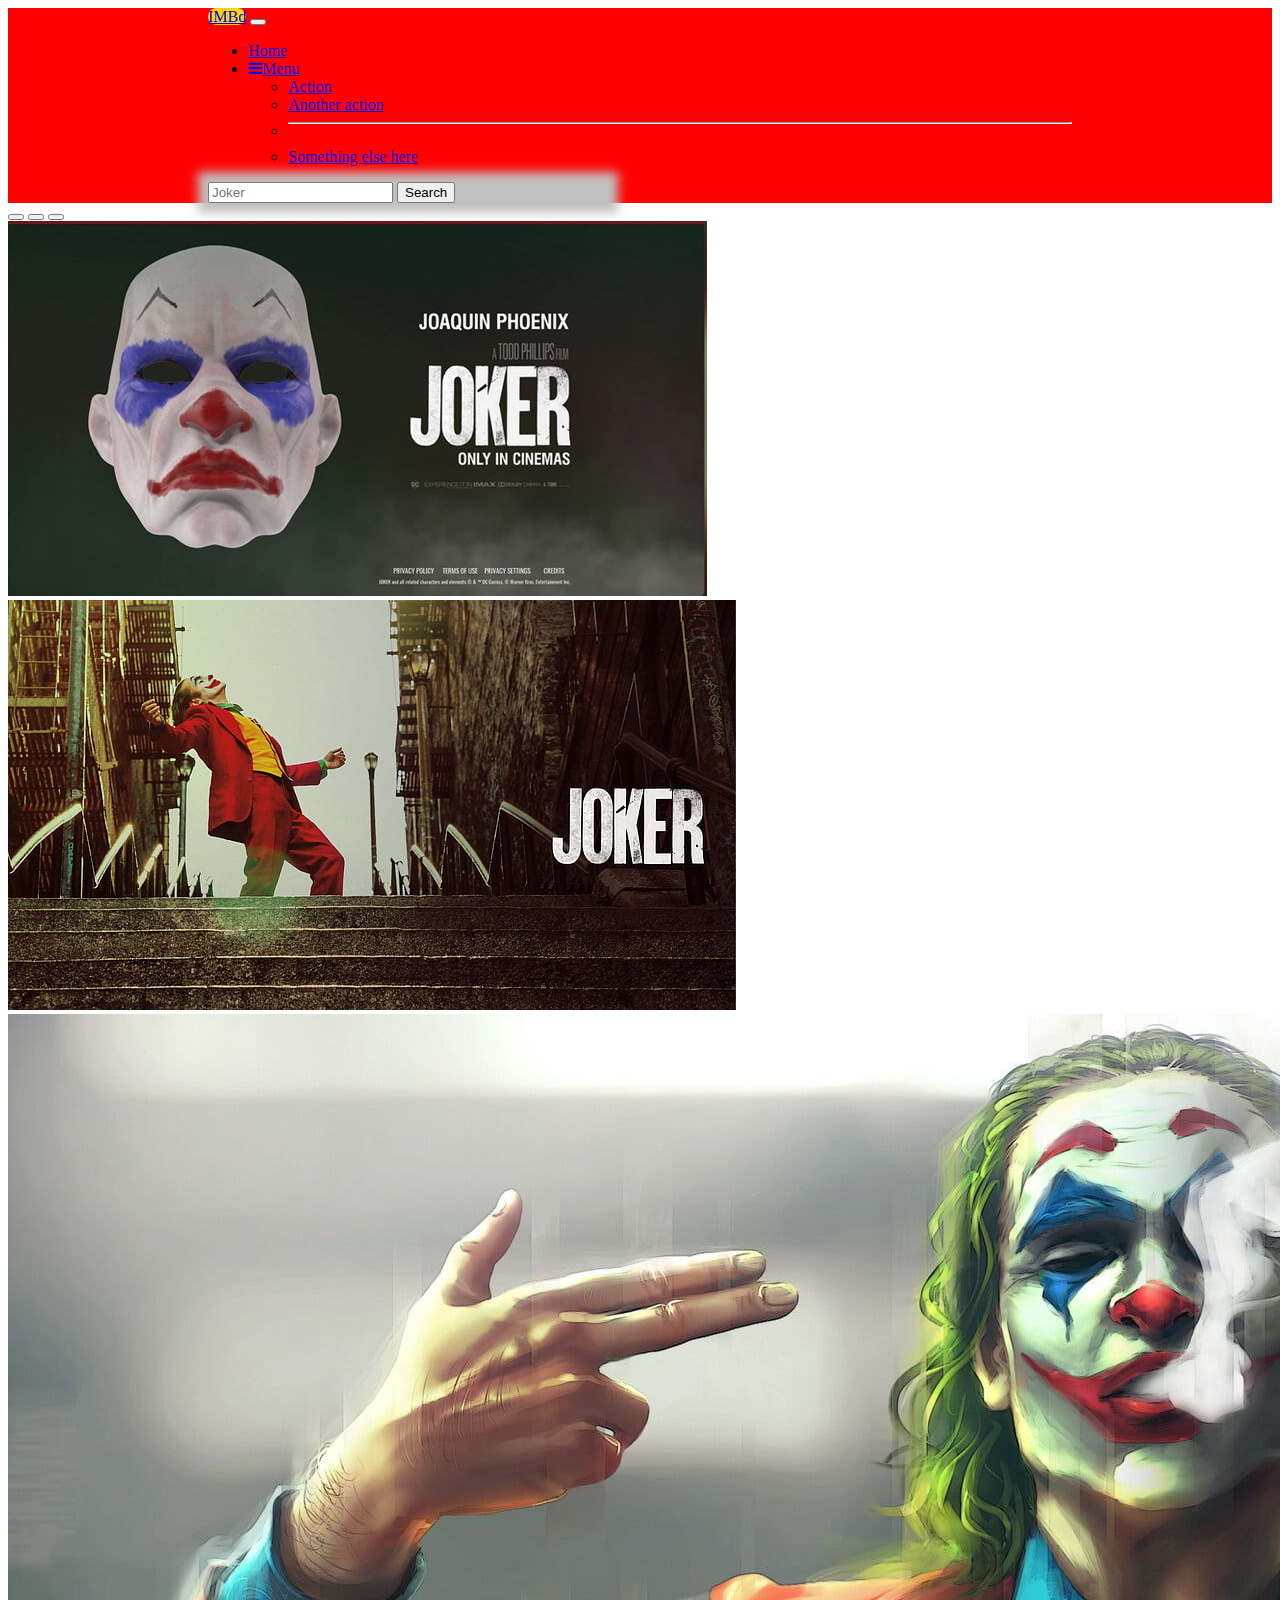
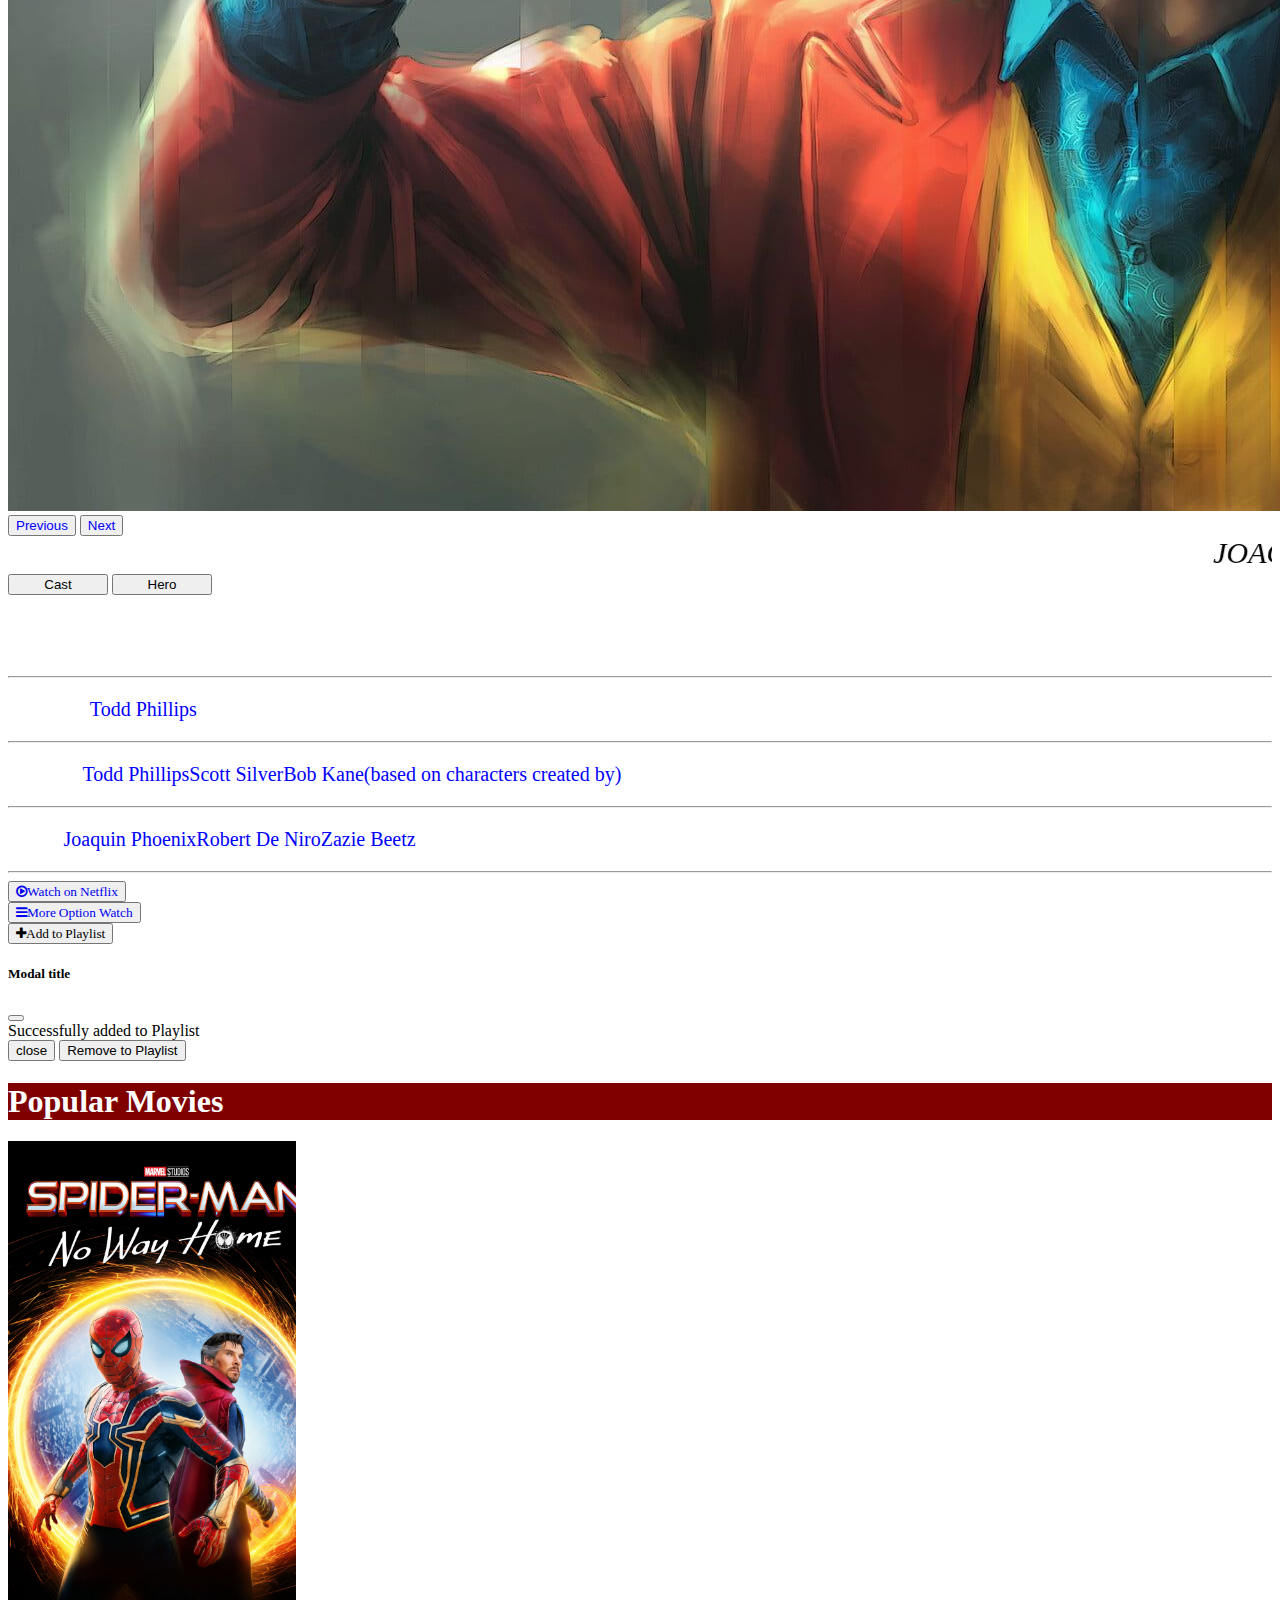
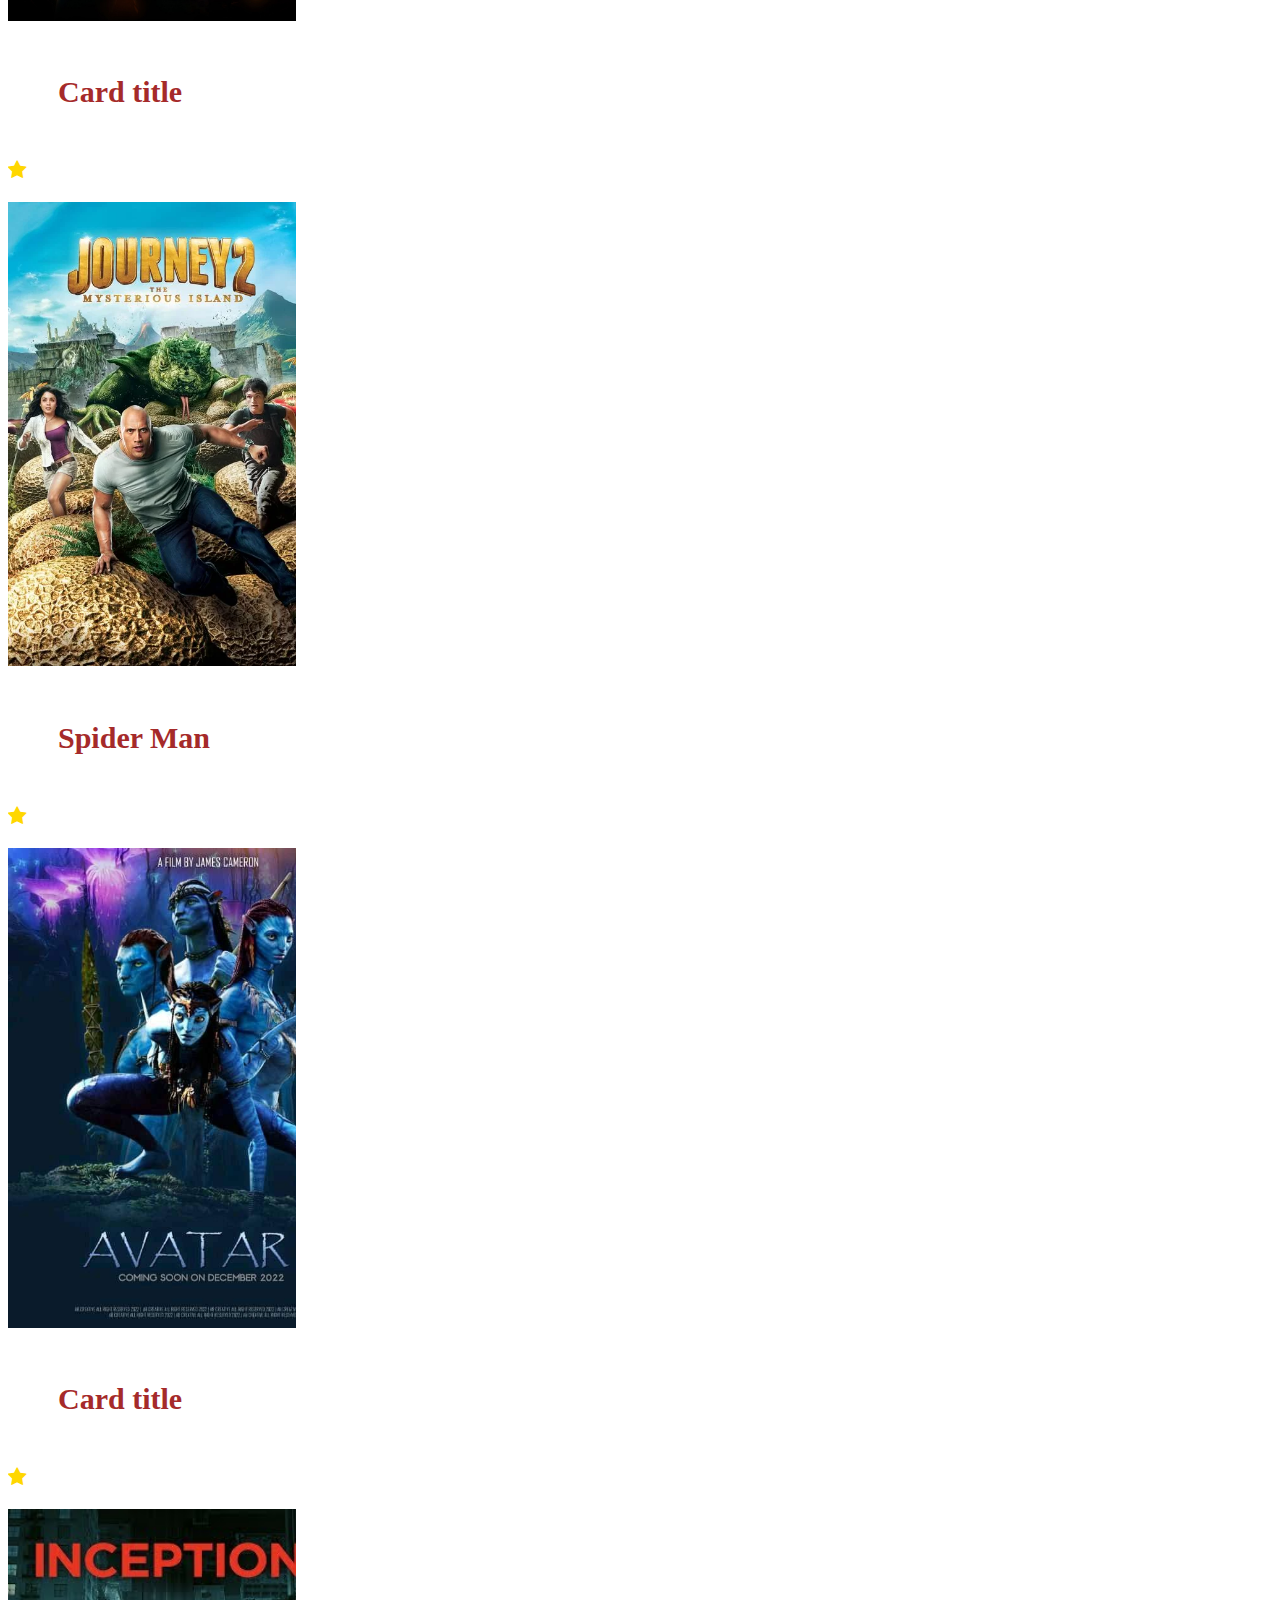
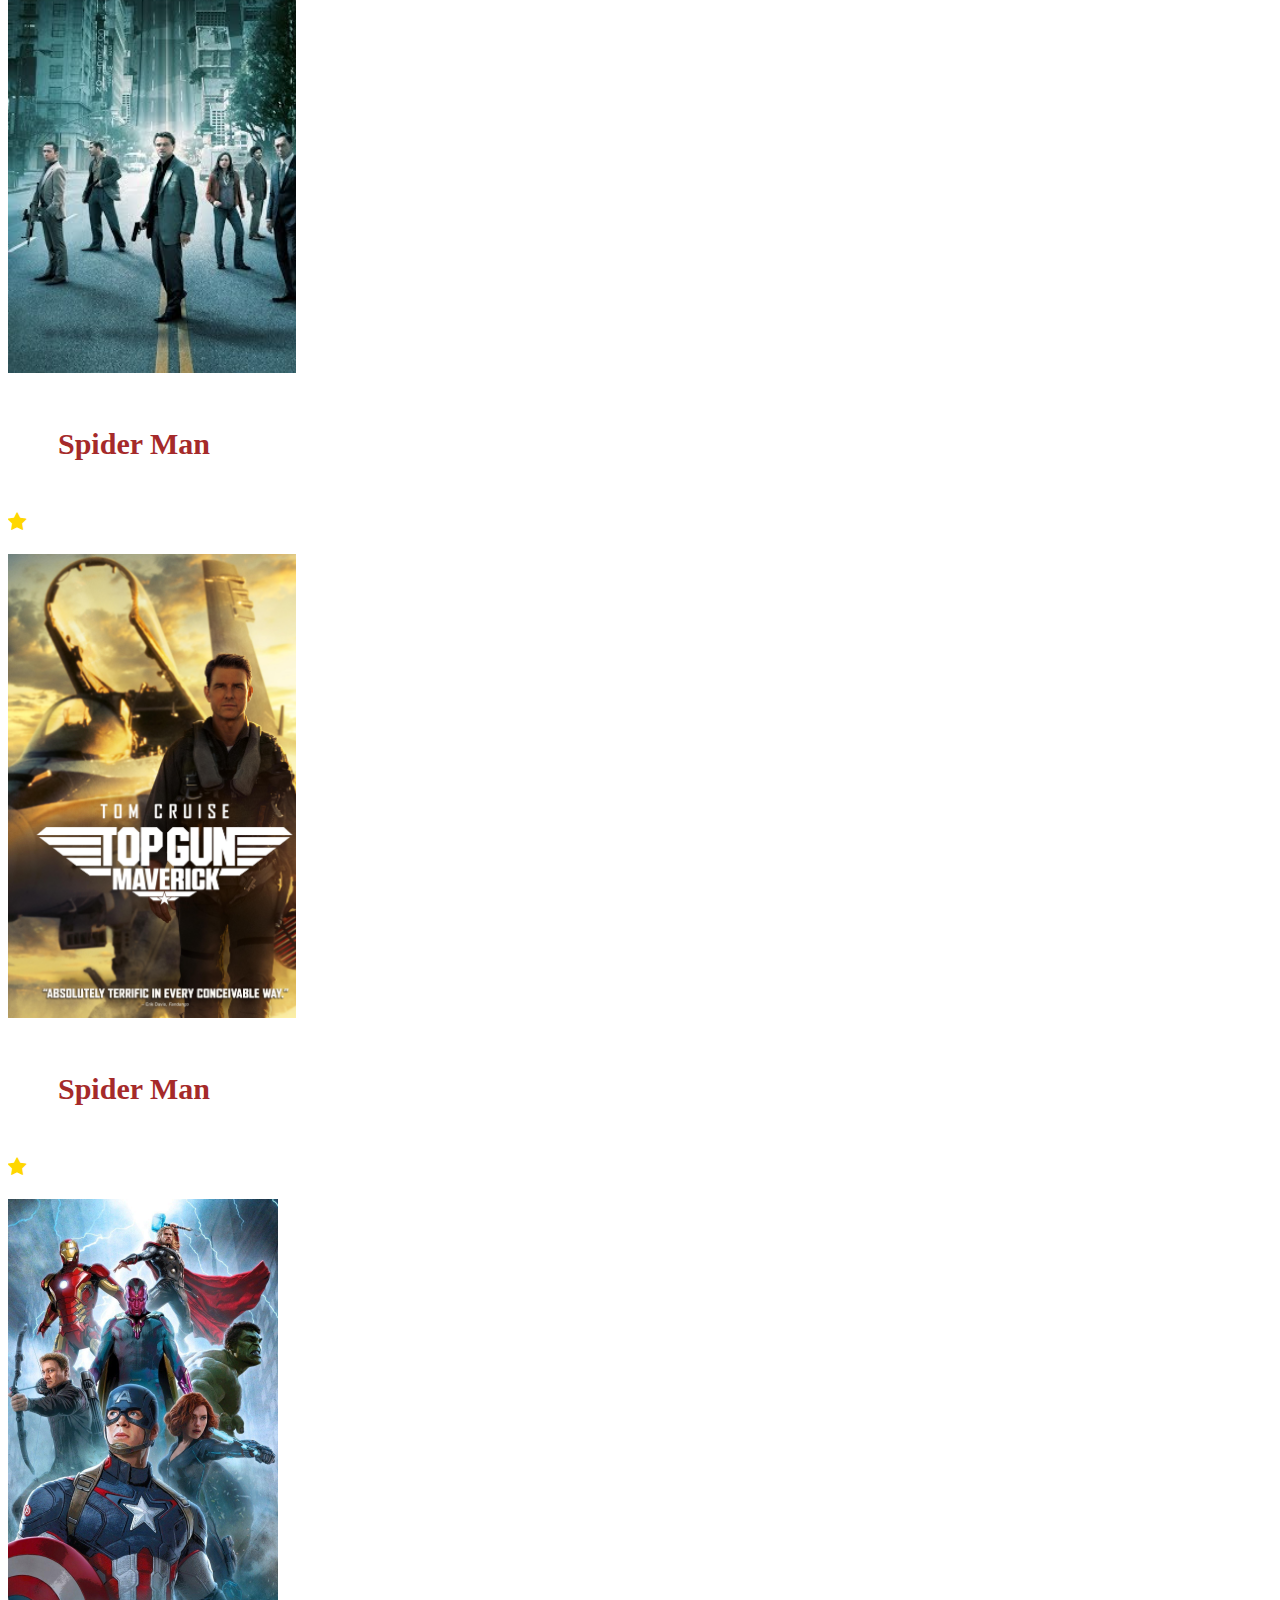
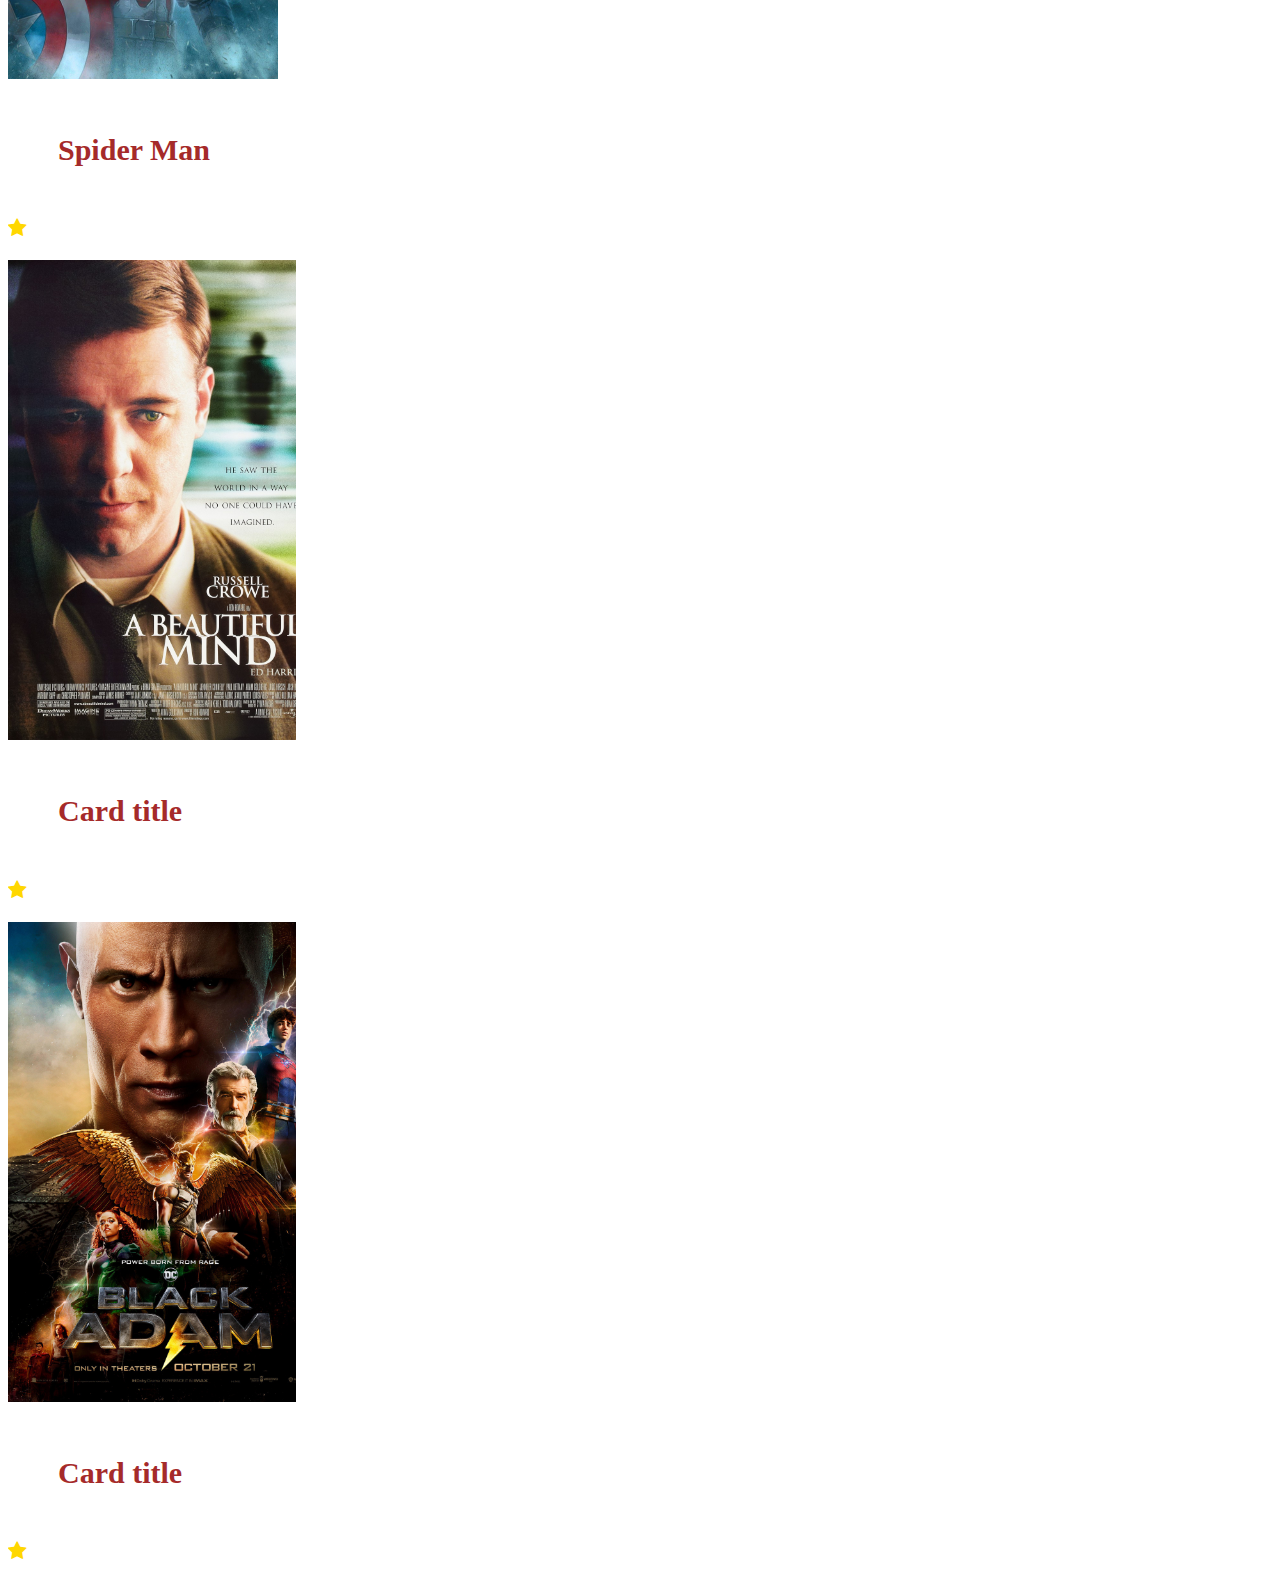
==== index.html @ 3486bba4 "first commit" ====
<!DOCTYPE html>
<html>
<head>
	<meta charset="utf-8">
	<meta name="viewport" content="width=device-width, initial-scale=1">
	<title>project</title>
	<link rel="stylesheet" type="text/css" href="joker.css">
  <link rel="stylesheet" href="https://cdnjs.cloudflare.com/ajax/libs/font-awesome/4.7.0/css/font-awesome.min.css">

  <link href="https://cdn.jsdelivr.net/npm/bootstrap@5.3.0-alpha3/dist/css/bootstrap.min.css" rel="stylesheet" integrity="sha384-KK94CHFLLe+nY2dmCWGMq91rCGa5gtU4mk92HdvYe+M/SXH301p5ILy+dN9+nJOZ" crossorigin="anonymous">
  <script src="https://cdn.jsdelivr.net/npm/bootstrap@5.3.0-alpha3/dist/js/bootstrap.bundle.min.js" integrity="sha384-ENjdO4Dr2bkBIFxQpeoTz1HIcje39Wm4jDKdf19U8gI4ddQ3GYNS7NTKfAdVQSZe" crossorigin="anonymous"></script>
</head>
<body>

<!-- nav bar -->
<!-- nav1 -->
<nav class="navbar  navbar-expand bg-dark fixed-top " >
  <div class=" container-fluid py-3 "id="nav1" >
    <a class="navbar-brand mx-5 " href="#">IMBd</a>
    <button class="navbar-toggler" type="button" data-bs-toggle="collapse" data-bs-target="#navbarSupportedContent" aria-controls="navbarSupportedContent" aria-expanded="false" aria-label="Toggle navigation">
      <span class="navbar-toggler-icon"></span>
    </button>
    <div class="collapse navbar-collapse" id="navbarSupportedContent">
      <ul class="navbar-nav me-auto mb-2 mb-lg-0">
        <li class="nav-item">
          <a class="nav-link active text-light" aria-current="page" href="#">Home</a>
        </li>
       
        <li class="nav-item dropdown mx-5">
          <a class="nav-link dropdown-toggle text-light " href="#" role="button" data-bs-toggle="dropdown" aria-expanded="false"><i class="fa fa-bars" aria-hidden="true"></i>Menu
          
          </a>

          <ul class="dropdown-menu">
            <li><a class="dropdown-item" href="#">Action</a></li>
            <li><a class="dropdown-item" href="#">Another action</a></li>
            <li><hr class="dropdown-divider"></li>
            <li><a class="dropdown-item" href="#">Something else here</a></li>
          </ul>
        </li>
      </ul>
      <form class="d-flex" role="search">
        <input class="form-control" type="search" placeholder="Joker" aria-label="Search">
        <button class="btn btn-outline-success" type="submit">Search</button>
      </form>
    </div>
  </div>
</nav>
<!-- carousel -->
<div id="carouselExampleIndicators" class="carousel slide">
  <div class="carousel-indicators">
    <button type="button" data-bs-target="#carouselExampleIndicators" data-bs-slide-to="0" class="active" aria-current="true" aria-label="Slide 1"></button>
    <button type="button" data-bs-target="#carouselExampleIndicators" data-bs-slide-to="1" aria-label="Slide 2"></button>
    <button type="button" data-bs-target="#carouselExampleIndicators" data-bs-slide-to="2" aria-label="Slide 3"></button>
  </div>
  <div class="carousel-inner">
    <div class="carousel-item active">
      <img src="images/joker4.jpg" class="img-fluid d-block w-100" alt="...">
    </div>
    <div class="carousel-item">
      <img src="images/joker3.jpg" class="img-fluid d-block w-100" alt="...">
    </div>
    <div class="carousel-item">
      <img src="images/joker5.jpg" class="img-fluid d-block w-100" alt="...">
    </div>
  </div>
  <button class="carousel-control-prev" type="button" data-bs-target="#carouselExampleIndicators" data-bs-slide="prev">
    <span class="carousel-control-prev-icon" aria-hidden="true"></span>
    <span class="visually-hidden">Previous</span>
  </button>
  <button class="carousel-control-next" type="button" data-bs-target="#carouselExampleIndicators" data-bs-slide="next">
    <span class="carousel-control-next-icon" aria-hidden="true"></span>
    <span class="visually-hidden">Next</span>
  </button>
</div>
 <marquee class="bg-danger w-100 marquee"><i>JOAQUIN PHOENIX JOKER</i> </marquee>
 <!-- step-3 -->
    </div class="w-100 container-fluid pt-5 ">
   <div class="row bg-dark pt-5 w-100" >
    <div class="col-6 ms-3" >
      
      <a href="cast.html"><button type="button" class="button" style="width:100px">Cast</button></a>
      <a href="hero.html"><button type="button" class="button" style="width:100px">Hero</button></a><br><br>
      <p class="text-light">A mentally troubled stand-up comedian embarks on a downward spiral that leads to the creation of an iconic
        villain.</p>
      <hr style="color: aliceblue;">
      <p class="text-light"> Director : <span>Todd Phillips</span></p>
      <hr style="color: aliceblue;">
      <p class="text-light">Writers : <span>Todd PhillipsScott SilverBob Kane(based on characters created by)</span>
      </p>
      <hr style="color: aliceblue;">
      <p class="text-light">Stars : <span>Joaquin PhoenixRobert De NiroZazie Beetz</span></p>
      <hr style="color: aliceblue;">
    </div>
  
    <div class="col-5">
      <button class=" btn-lg w-75 bg-warning my-3 m-1 fs-2" type="button"><a href="netflix.html"><i class="fa fa-play-circle-o text-light" aria-hidden="true">Watch on Netflix</i></a></button><br>
      <button class="btn-lg w-75 bg-warning  my-3 fs-2" type="button"><a href="#Popular.html"><i class="fa fa-bars text-light" aria-hidden="true">More Option Watch</i></a></button><br>
      <!-- Button trigger modal -->
  <button type="button" class="btn w-75 btn-primary my-3 fs-2" data-bs-toggle="modal" data-bs-target="#exampleModal">
    <i class="fa fa-plus" aria-hidden="true">Add to Playlist</i>
  </button><br>
  
   <!-- Modal -->
  <div class="modal fade" id="exampleModal" tabindex="-1" aria-labelledby="exampleModalLabel" aria-hidden="true">
    <div class="modal-dialog">
      <div class="modal-content">
        <div class="modal-header">
          <h5 class="modal-title" id="exampleModalLabel">Modal title</h5>
          <button type="button" class="btn-close" data-bs-dismiss="modal" aria-label="Close"></button>
        </div>
        <div class="modal-body">
          Successfully added to Playlist
        </div>
        <div class="modal-footer">
          <button type="button" class="btn btn-secondary" data-bs-dismiss="modal">close</button>
          <button type="button" class="btn btn-primary">Remove to Playlist</button>
        </div>
      </div>
    </div>
  </div>
    </div>
  </div>
</div>
  <!-- cards -->
  <h1>Popular Movies</h1>
  <div class="container"  >
  <div class="row  w-100 ">
    <div class="col my-3"><div class="card" style="width: 18rem;">
      <img src="images/popular1.jpg" class="img-fluid card-img-top" style="height: 30rem;" alt="...">
      <div class="card-body">
        <h5 class="card-title">Card title</h5>
        <p class="card-text"><i class="fa fa-star" aria-hidden="true" style="color:gold;"></i>9.0</p>
      </div>
    </div>
</div>

    <div class="col my-3" ><div class="card" style="width: 18rem; ">
      <img src="images/popular2.jpg" class="img-fluid card-img-top" style="height: 29rem;" alt="...">
      <div class="card-body">
        <h5 class="card-title">Spider Man</h5>
        <p class=""><i class="fa fa-star" aria-hidden="true" style="color:gold;"></i>9.0</p>
      </div>
    </div></div>

    <div class="col my-3"><div class="card" style="width: 18rem;">
      <img src="images/popular3.jpg" class="img-fluid card-img-top" style="height: 30rem;" alt="...">
      <div class="card-body">
        <h5 class="card-title">Card title</h5>
        <p class="card-text"><i class="fa fa-star" aria-hidden="true" style="color:gold;"></i>9.0</p>
      </div>
    </div></div>

    <div class="col my-3" ><div class="card" style="width: 18rem; ">
      <img src="images/popular4.jpg" class="img-fluid card-img-top" style="height: 29rem;" alt="...">
      <div class="card-body">
        <h5 class="card-title">Spider Man</h5>
        <p class=""><i class="fa fa-star" aria-hidden="true" style="color:gold;"></i>9.0</p>
      </div>
    </div></div>


    <div class="col my-3" ><div class="card" style="width: 18rem; ">
      <img src="images/popular5.jpg" class="img-fluid card-img-top" style="height: 29rem;" alt="...">
      <div class="card-body">
        <h5 class="card-title">Spider Man</h5>
        <p class=""><i class="fa fa-star" aria-hidden="true" style="color:gold;"></i>9.0</p>
      </div>
    </div></div>

<div class="col my-3" ><div class="card" style="width: 18rem; ">
  <img src="images/popular6.jpg" class="img-fluid card-img-top" style="height: 30rem;" alt="...">
  <div class="card-body">
    <h5 class="card-title">Spider Man</h5>
    <p class=""><i class="fa fa-star" aria-hidden="true" style="color:gold;"></i>9.0</p>
  </div>
</div></div>

<div class="col my-3"><div class="card" style="width: 18rem;">
  <img src="images/popular7.jpg" class="img-fluid card-img-top" style="height: 30rem;" alt="...">
  <div class="card-body">
    <h5 class="card-title">Card title</h5>
    <p class="card-text"><i class="fa fa-star" aria-hidden="true" style="color:gold;"></i>9.0</p>
  </div>
</div></div>

<div class="col my-3"><div class="card" style="width: 18rem;">
<img src="images/popular8.jpg" class="img-fluid card-img-top" style="height: 30rem;" alt="...">
<div class="card-body">
<h5 class="card-title">Card title</h5>
<p class="card-text"><i class="fa fa-star" aria-hidden="true" style="color:gold;"></i>9.0</p>
</div>
</div></div>

  </div>
  </div>



  


</body>
</html>
---- joker.css ----
.navbar-brand{
	 width: 90px;
  text-align: center;
  font-family: bold;
  background-color: gold;
  border-radius: 10px;
}
#nav1{
 padding: 0 200px;
}
.marquee{
    font-size: 30px;
}
span{
    color: blue;
}


                                                   /* popular */
.card {
    overflow: hidden;
  }

  .card:hover {
    transform: scale(0.9);
    transition: all 1s ease;
    box-shadow: 0px 0px 5px 5px silver;
    border-radius: 20px;
  }


  /* hero.html */
/*   
  @media screen and (min-width: 800px) {
    .table1{
        margin-left: 20px;
        width: 200px; 
    }
    .table2{
        margin-left: 50px;
        width: 200px;
    }
  } */

  /* @media screen and (max-width: 1020px) {
    .table1{
        margin-left: 10px;
        width: 50px; 
    }
    .table2{
        margin-left: 100px;
        margin-right: 10px;
        width: 200px;
    }
  } */
  
      h1{
        background-color: maroon;
        color: white;
        width: 100%;
      }
      
      p{
        color: white;
        font-size: 20PX;
      }
      .span1{
        color: blue;
        font-size: 20PX;
      }
      .card-title{
        font-size: 30px;
        color: brown;
        margin-left: 50px;
      }
      form{
        width: 400px;
        background-color: silver;
        box-shadow: 0px 0px 10px 10px silver;
    
      }
      table td{
        border: 2px solid black;
        width: 200px;
        text-align: center;
        font-size: 30px;
        color: white;
      }
  /* images   */
      .hero{
      width: 30rem;
      height: 25rem;
    }
     .hero:hover{
      transition: all 1s ease;
      transform: scale(1.2);
      box-shadow: 0px 0px 5px 5px silver;
      border-radius: 55px;
      width: 20rem;
      height: 20rem;
    }
      nav{
        background-color: red;
      }
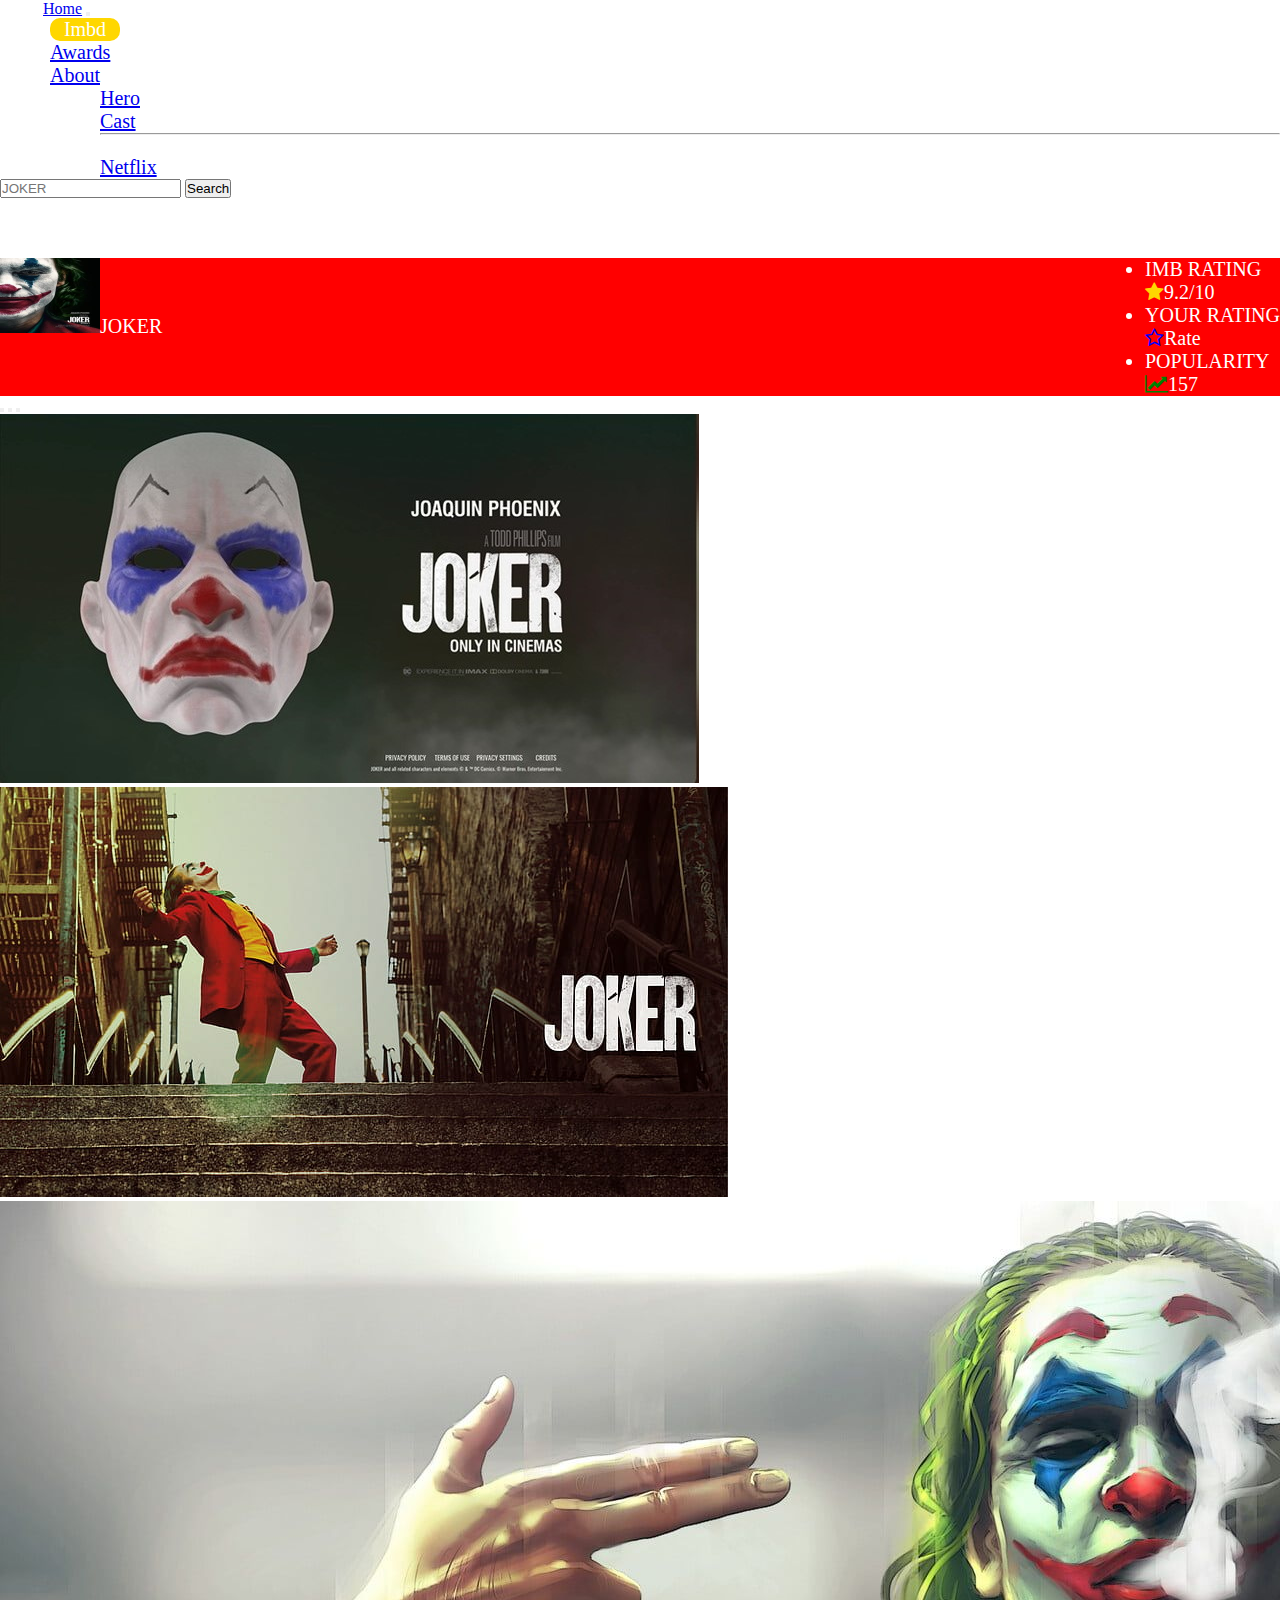
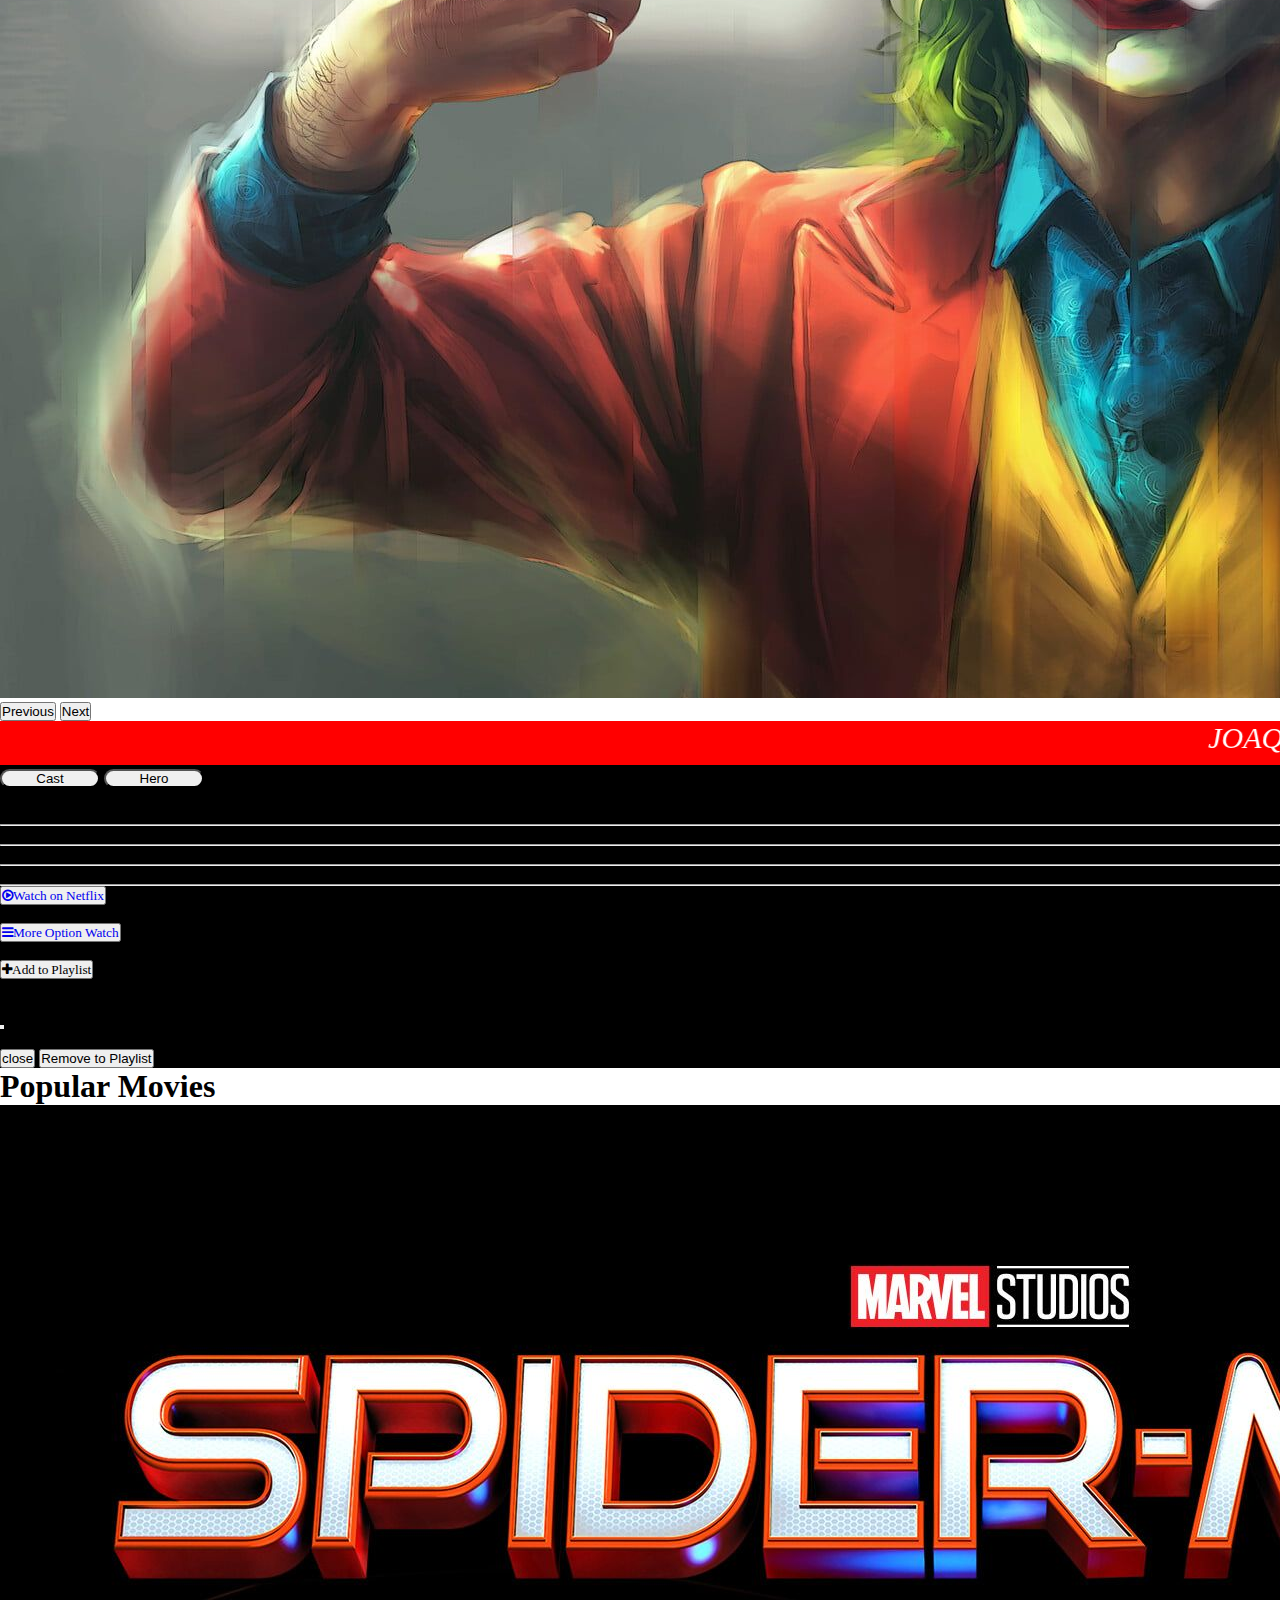
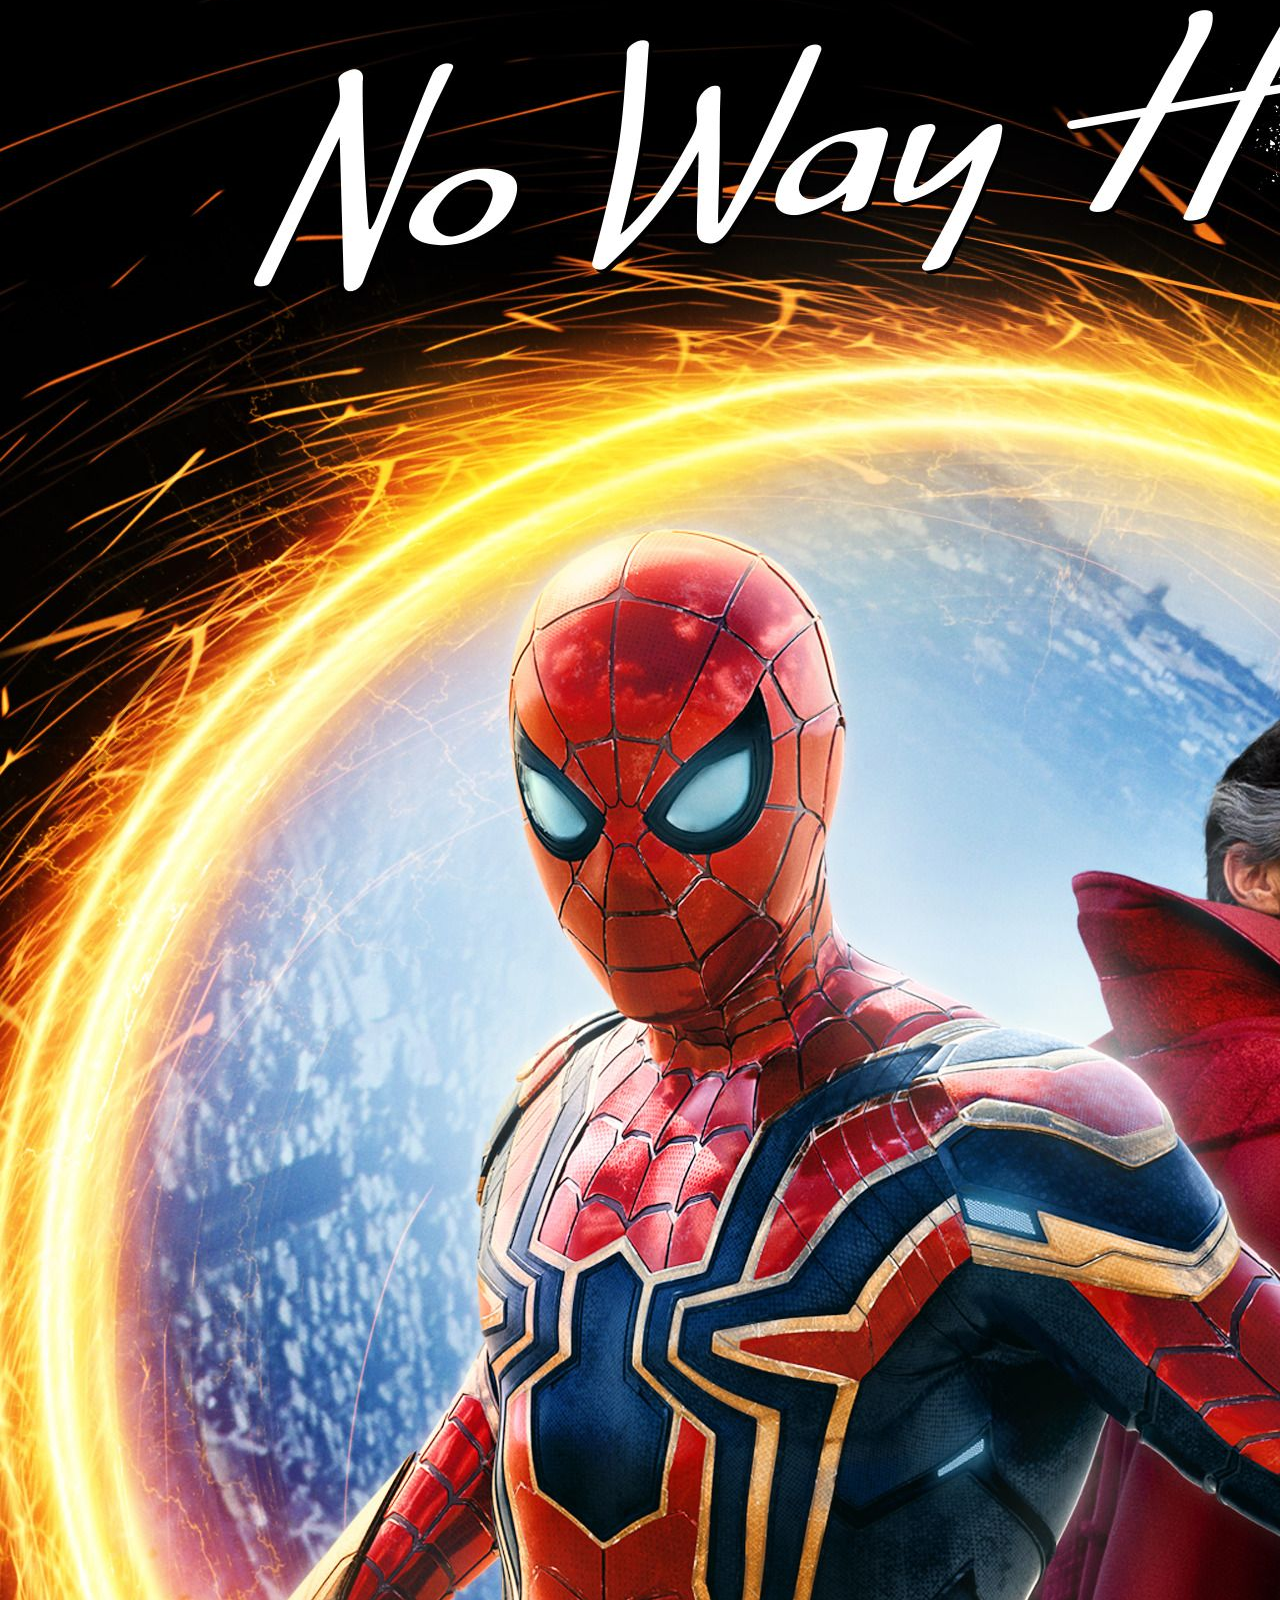
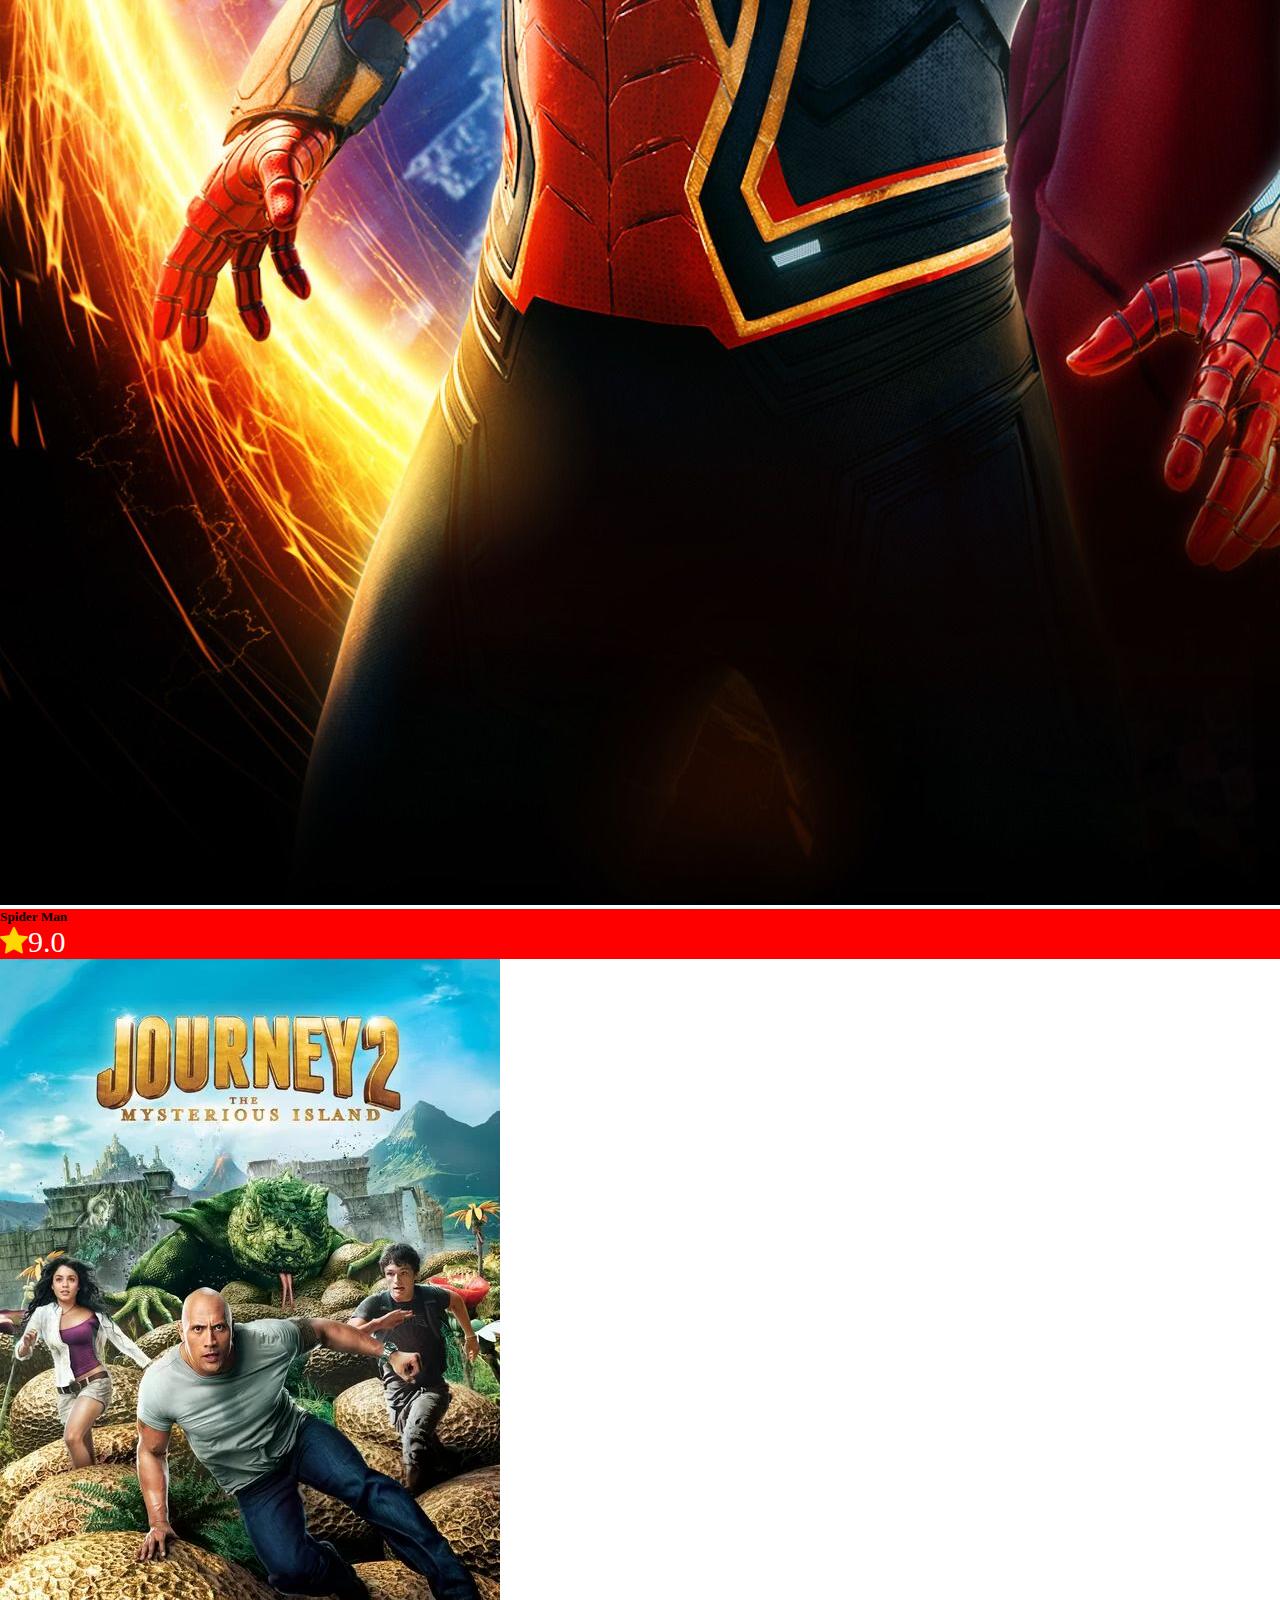
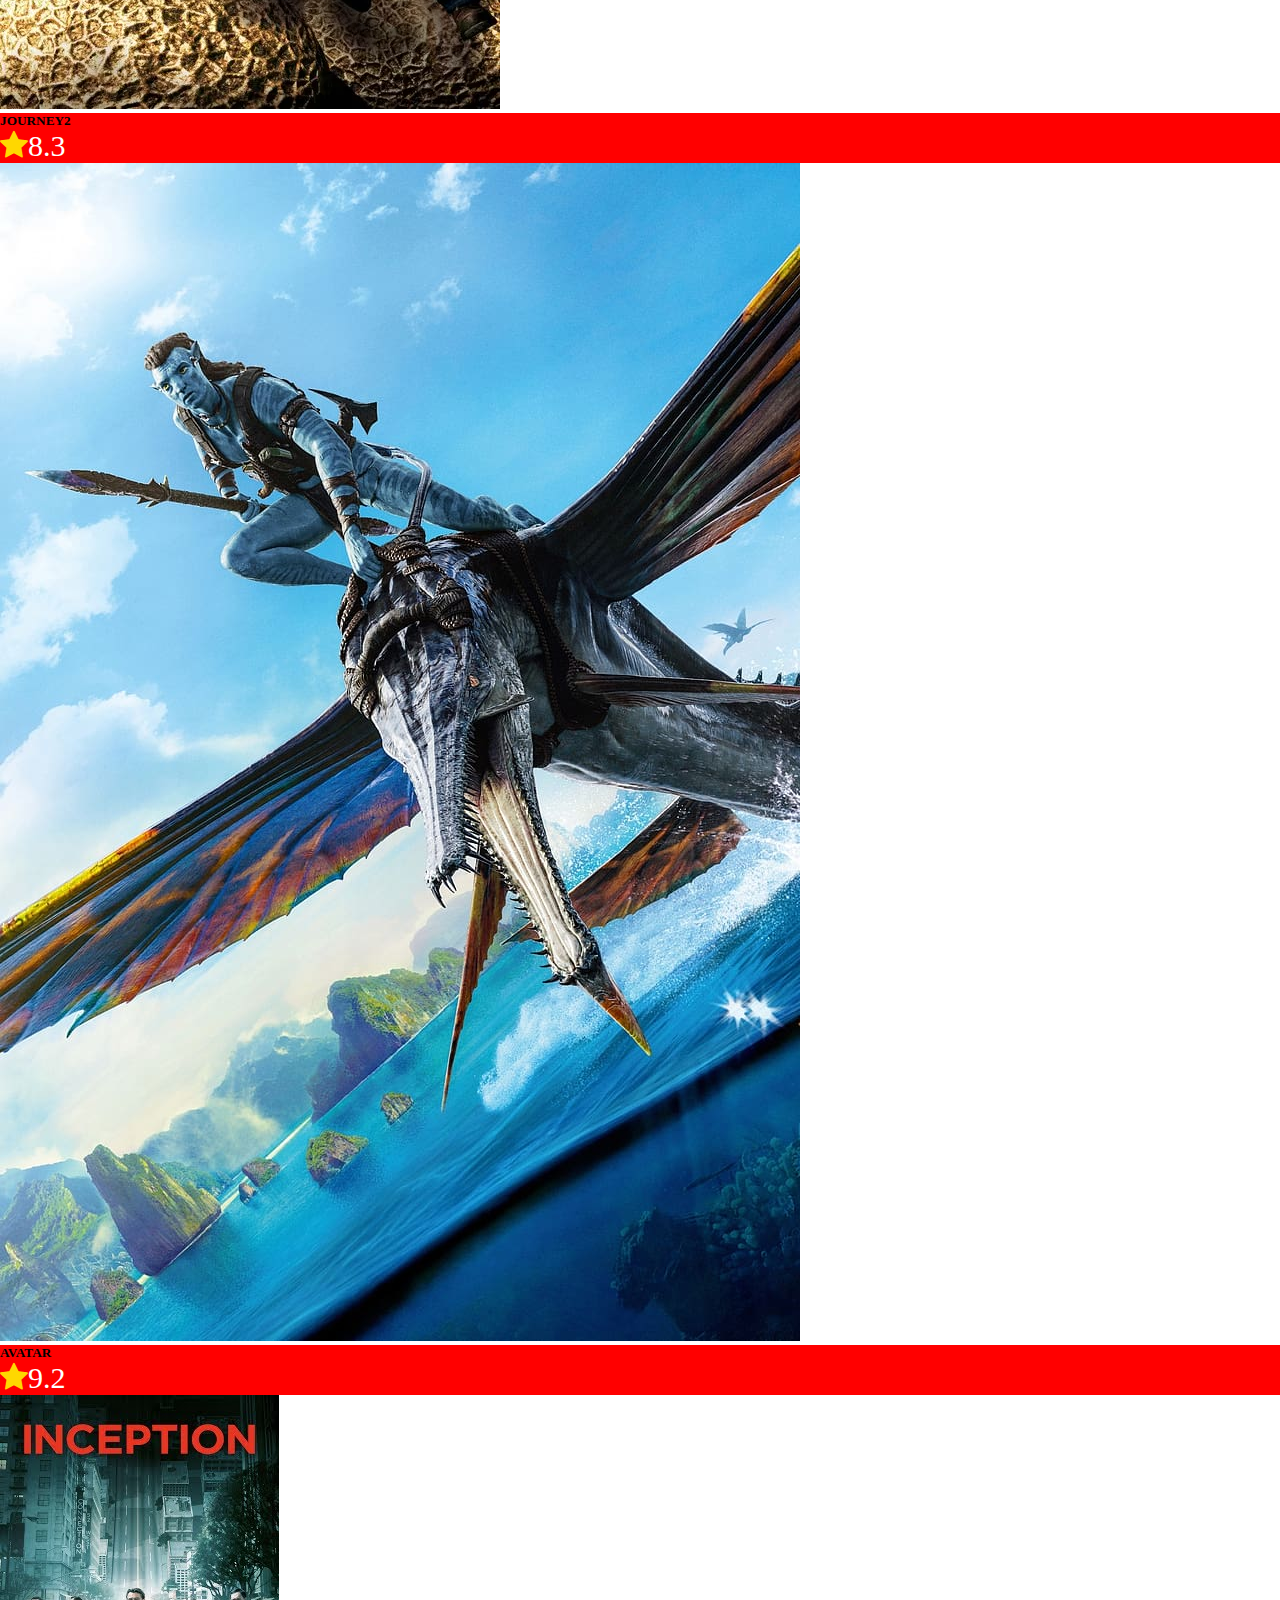
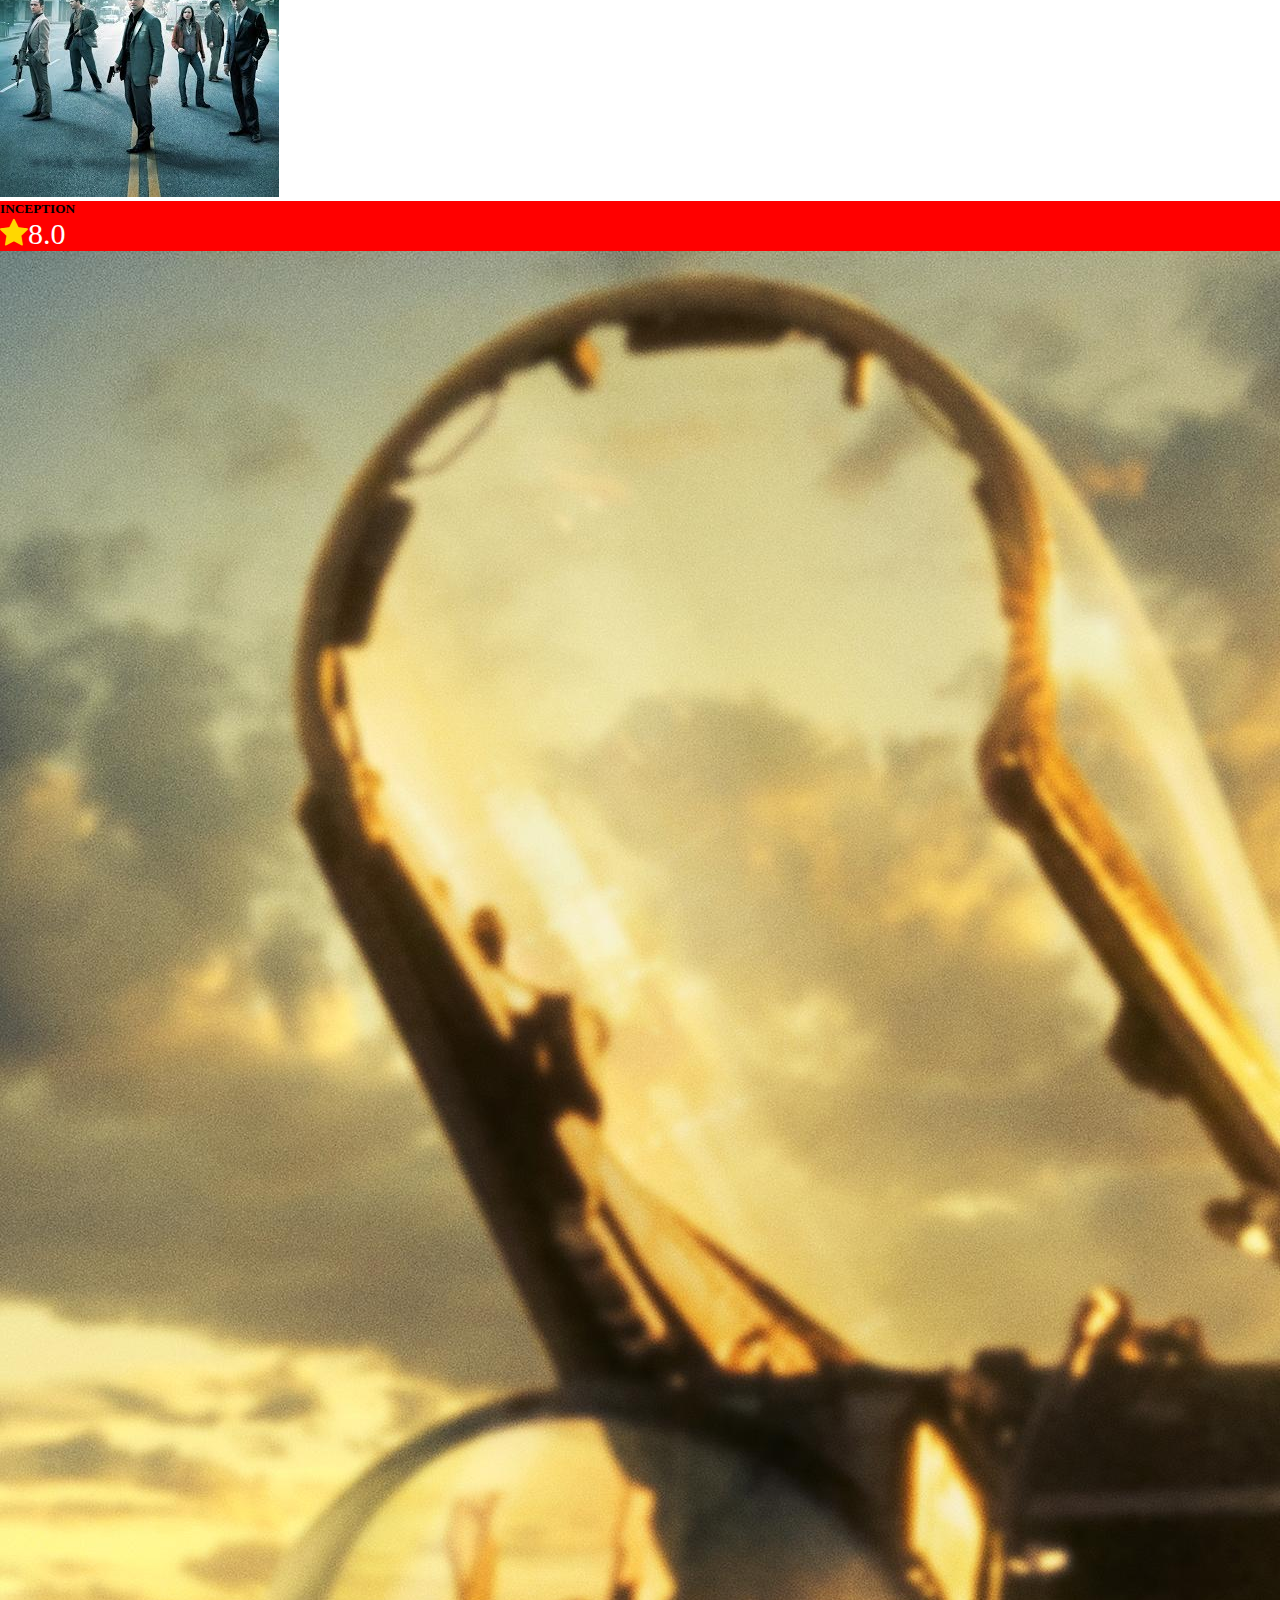
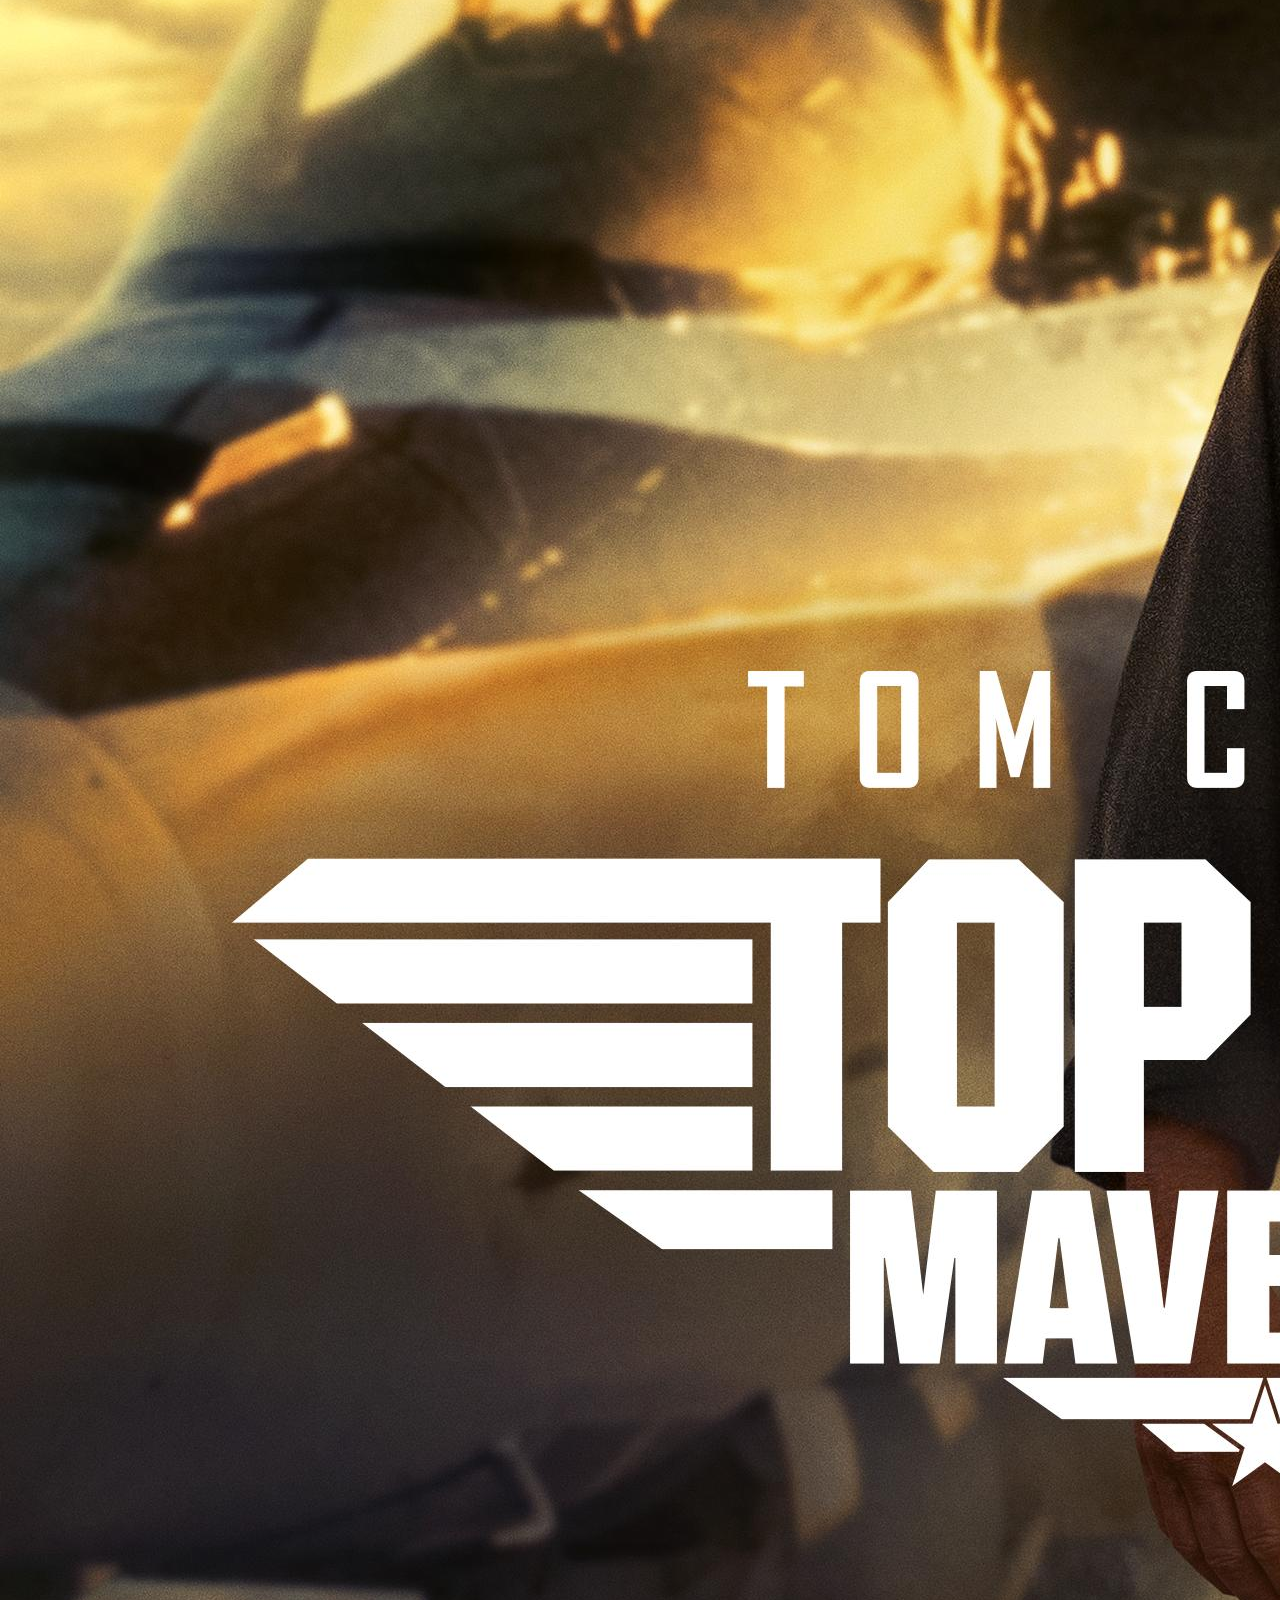
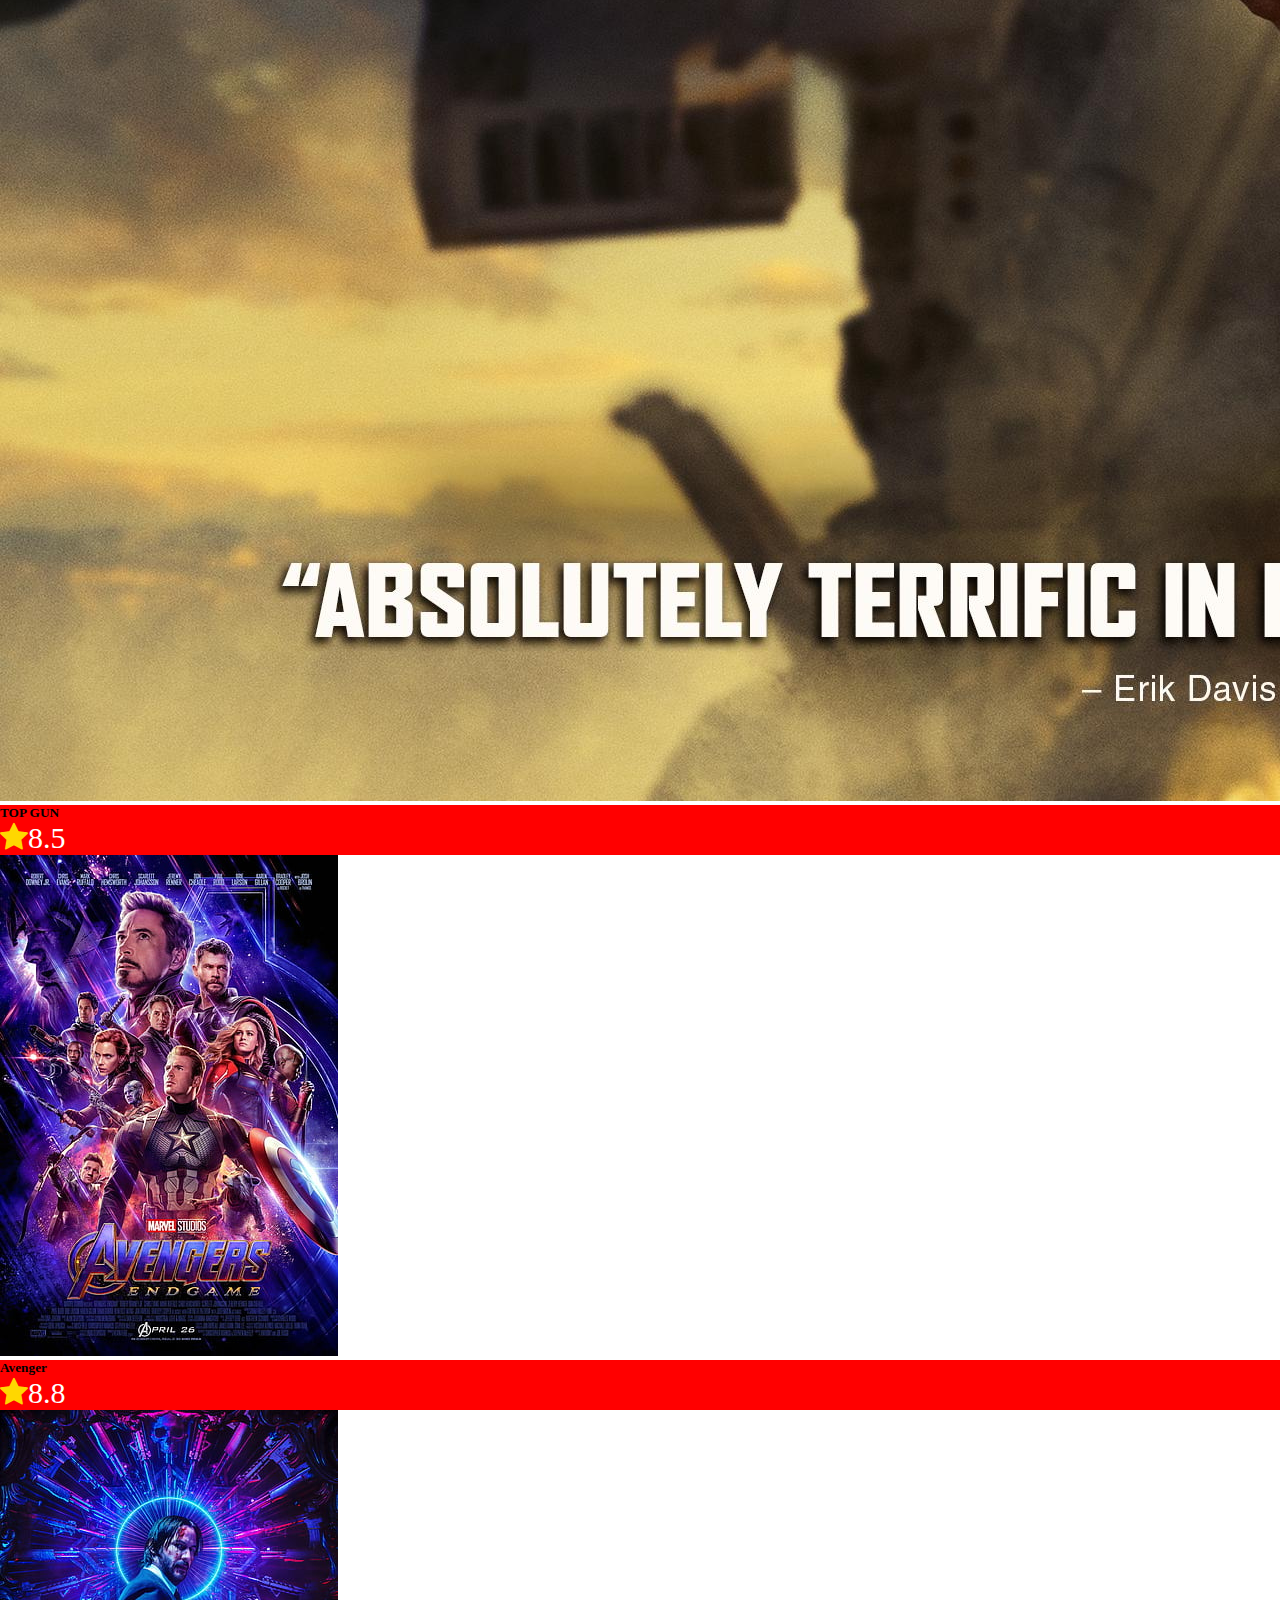
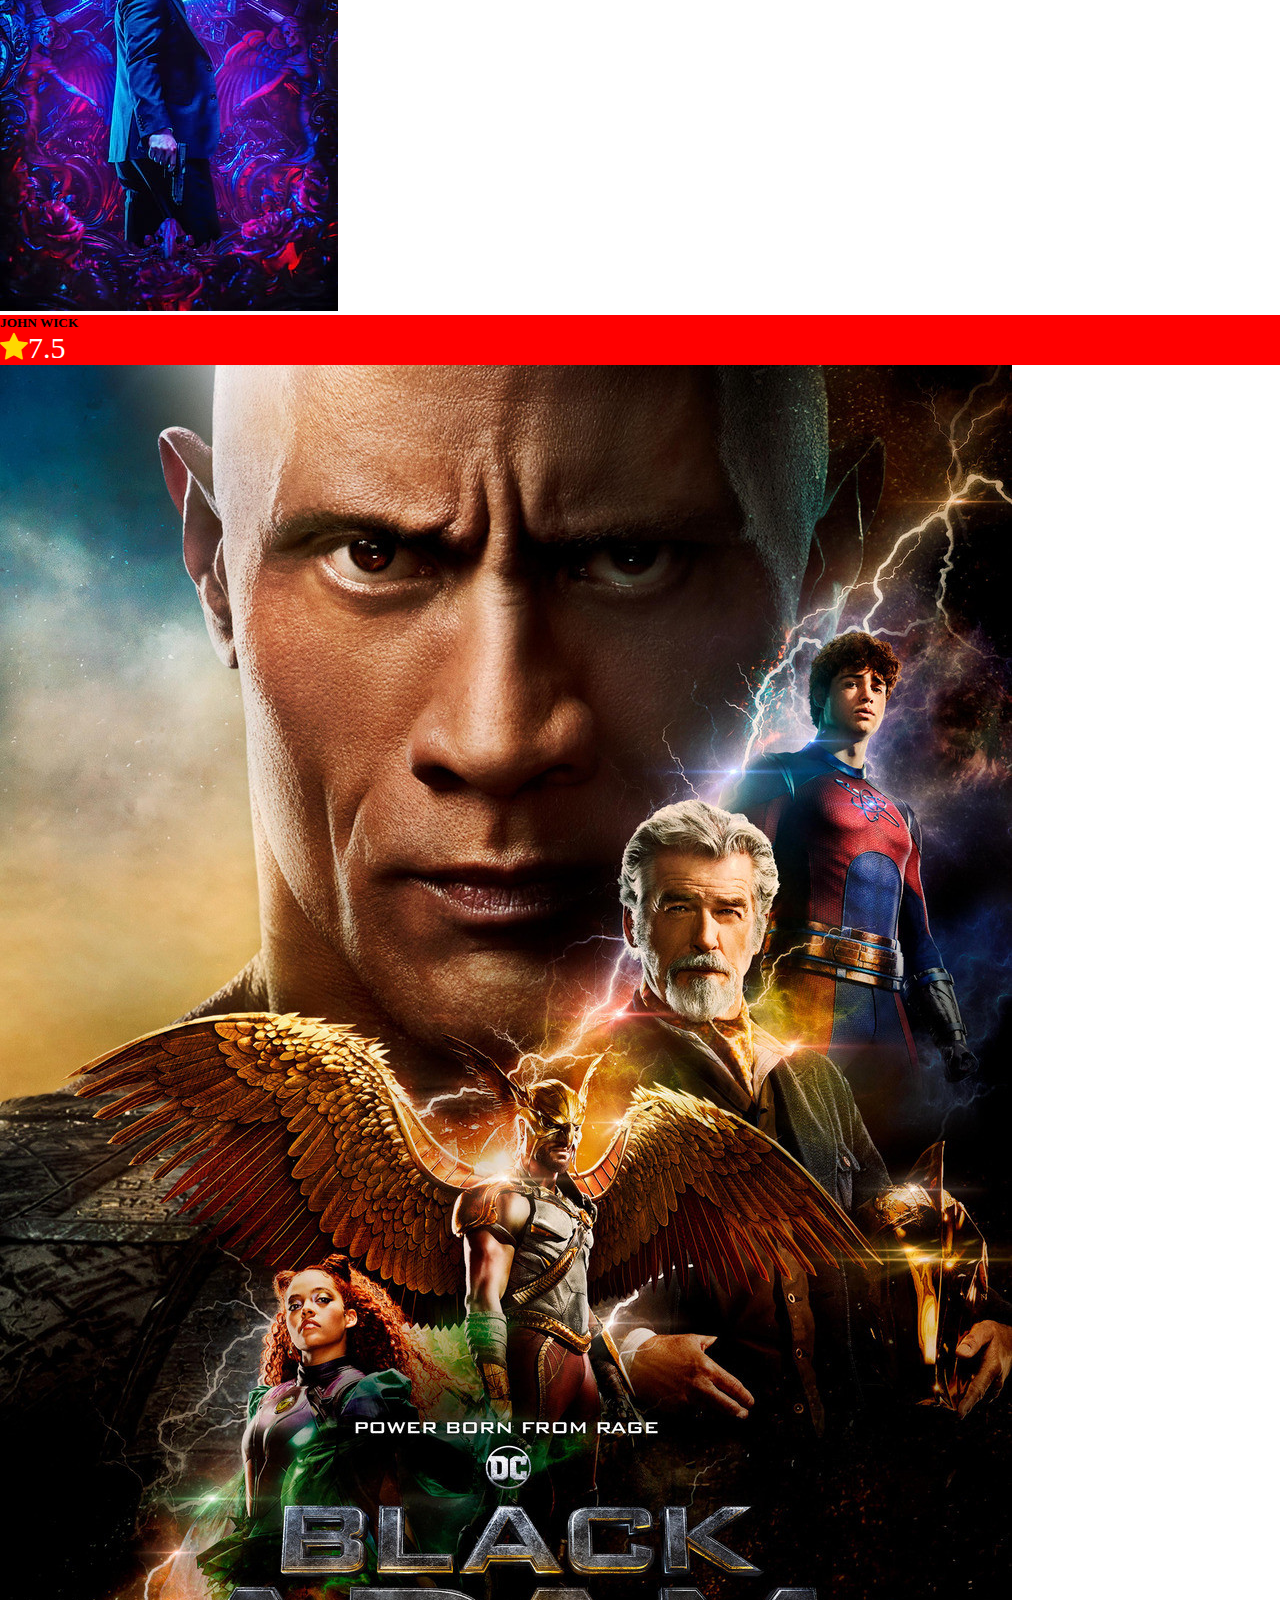
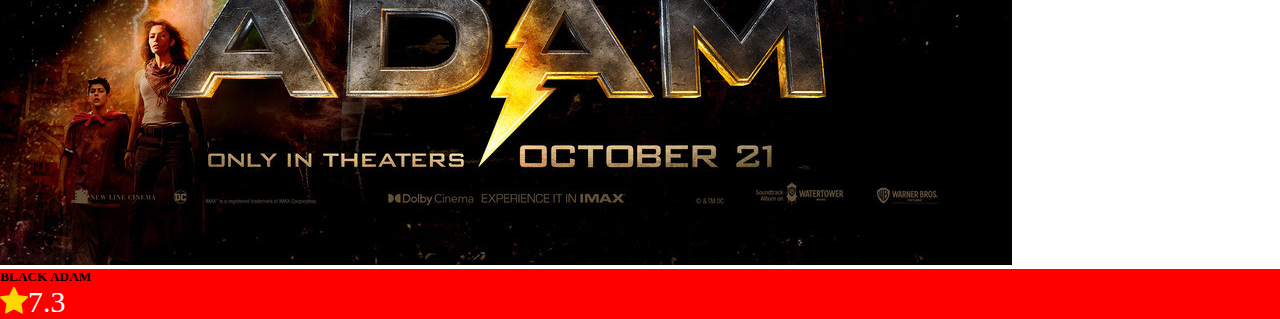
==== commit abf1837d: "bootstrap" ====
--- a/index.html
+++ b/index.html
@@ -1,204 +1,277 @@
 <!DOCTYPE html>
 <html>
+
 <head>
-	<meta charset="utf-8">
-	<meta name="viewport" content="width=device-width, initial-scale=1">
-	<title>project</title>
-	<link rel="stylesheet" type="text/css" href="joker.css">
+  <meta charset="utf-8">
+  <meta name="viewport" content="width=device-width, initial-scale=1">
+  <title>project</title>
+  <link rel="stylesheet" type="text/css" href="joker.css">
   <link rel="stylesheet" href="https://cdnjs.cloudflare.com/ajax/libs/font-awesome/4.7.0/css/font-awesome.min.css">
 
-  <link href="https://cdn.jsdelivr.net/npm/bootstrap@5.3.0-alpha3/dist/css/bootstrap.min.css" rel="stylesheet" integrity="sha384-KK94CHFLLe+nY2dmCWGMq91rCGa5gtU4mk92HdvYe+M/SXH301p5ILy+dN9+nJOZ" crossorigin="anonymous">
-  <script src="https://cdn.jsdelivr.net/npm/bootstrap@5.3.0-alpha3/dist/js/bootstrap.bundle.min.js" integrity="sha384-ENjdO4Dr2bkBIFxQpeoTz1HIcje39Wm4jDKdf19U8gI4ddQ3GYNS7NTKfAdVQSZe" crossorigin="anonymous"></script>
+  <link href="https://cdn.jsdelivr.net/npm/bootstrap@5.3.0-alpha3/dist/css/bootstrap.min.css" rel="stylesheet"
+    integrity="sha384-KK94CHFLLe+nY2dmCWGMq91rCGa5gtU4mk92HdvYe+M/SXH301p5ILy+dN9+nJOZ" crossorigin="anonymous">
+  <script src="https://cdn.jsdelivr.net/npm/bootstrap@5.3.0-alpha3/dist/js/bootstrap.bundle.min.js"
+    integrity="sha384-ENjdO4Dr2bkBIFxQpeoTz1HIcje39Wm4jDKdf19U8gI4ddQ3GYNS7NTKfAdVQSZe"
+    crossorigin="anonymous"></script>
 </head>
+
 <body>
 
-<!-- nav bar -->
-<!-- nav1 -->
-<nav class="navbar  navbar-expand bg-dark fixed-top " >
-  <div class=" container-fluid py-3 "id="nav1" >
-    <a class="navbar-brand mx-5 " href="#">IMBd</a>
-    <button class="navbar-toggler" type="button" data-bs-toggle="collapse" data-bs-target="#navbarSupportedContent" aria-controls="navbarSupportedContent" aria-expanded="false" aria-label="Toggle navigation">
+  <!-- nav bar -->
+  <!-- nav1 -->
+  <nav class="navbar navbar-expand-lg bg-dark fixed-top">
+    <div class="container">
+      <a class="navbar-brand text-white" href="index.html" style="margin-left: 43px;">Home</a>
+      <button class="navbar-toggler bg-warning" type="button" data-bs-toggle="collapse" data-bs-target="#navbarSupportedContent" aria-controls="navbarSupportedContent" aria-expanded="false" aria-label="Toggle navigation">
       <span class="navbar-toggler-icon"></span>
     </button>
     <div class="collapse navbar-collapse" id="navbarSupportedContent">
-      <ul class="navbar-nav me-auto mb-2 mb-lg-0">
-        <li class="nav-item">
-          <a class="nav-link active text-light" aria-current="page" href="#">Home</a>
-        </li>
-       
-        <li class="nav-item dropdown mx-5">
-          <a class="nav-link dropdown-toggle text-light " href="#" role="button" data-bs-toggle="dropdown" aria-expanded="false"><i class="fa fa-bars" aria-hidden="true"></i>Menu
-          
-          </a>
-
-          <ul class="dropdown-menu">
-            <li><a class="dropdown-item" href="#">Action</a></li>
-            <li><a class="dropdown-item" href="#">Another action</a></li>
-            <li><hr class="dropdown-divider"></li>
-            <li><a class="dropdown-item" href="#">Something else here</a></li>
-          </ul>
-        </li>
-      </ul>
-      <form class="d-flex" role="search">
-        <input class="form-control" type="search" placeholder="Joker" aria-label="Search">
-        <button class="btn btn-outline-success" type="submit">Search</button>
-      </form>
-    </div>
-  </div>
-</nav>
-<!-- carousel -->
-<div id="carouselExampleIndicators" class="carousel slide">
-  <div class="carousel-indicators">
-    <button type="button" data-bs-target="#carouselExampleIndicators" data-bs-slide-to="0" class="active" aria-current="true" aria-label="Slide 1"></button>
-    <button type="button" data-bs-target="#carouselExampleIndicators" data-bs-slide-to="1" aria-label="Slide 2"></button>
-    <button type="button" data-bs-target="#carouselExampleIndicators" data-bs-slide-to="2" aria-label="Slide 3"></button>
-  </div>
-  <div class="carousel-inner">
-    <div class="carousel-item active">
-      <img src="images/joker4.jpg" class="img-fluid d-block w-100" alt="...">
-    </div>
-    <div class="carousel-item">
-      <img src="images/joker3.jpg" class="img-fluid d-block w-100" alt="...">
-    </div>
-    <div class="carousel-item">
-      <img src="images/joker5.jpg" class="img-fluid d-block w-100" alt="...">
-    </div>
-  </div>
-  <button class="carousel-control-prev" type="button" data-bs-target="#carouselExampleIndicators" data-bs-slide="prev">
-    <span class="carousel-control-prev-icon" aria-hidden="true"></span>
-    <span class="visually-hidden">Previous</span>
-  </button>
-  <button class="carousel-control-next" type="button" data-bs-target="#carouselExampleIndicators" data-bs-slide="next">
-    <span class="carousel-control-next-icon" aria-hidden="true"></span>
-    <span class="visually-hidden">Next</span>
-  </button>
+        <ul class="navbar-nav me-auto mb-2 mb-lg-0 mx-3">
+          <li class="nav-item mx-3 nav-imbd">
+            <a class="nav-link active text-white" aria-current="page">Imbd</a>
+          </li>
+          <li class="nav-item mx-3">
+            <a class="nav-link text-white" href="hero.html">Awards</a>
+          </li>
+          <li class="nav-item dropdown mx-3">
+            <a class="nav-link dropdown-toggle text-white" href="#" role="button" data-bs-toggle="dropdown"
+              aria-expanded="false">
+              About
+            </a>
+            <ul class="dropdown-menu  bg-dark ">
+              <li><a class="text-decoration-none text-white" href="hero.html">Hero</a></li>
+              <li><a class="text-decoration-none text-white" href="cast.html"> Cast</a></li>
+              <li>
+                <hr class="dropdown-divider">
+              </li>
+              <li><a class="text-decoration-none text-white" href="netflix.html">Netflix</a></li>
+            </ul>
+          </li>
+        </ul>
+        <form class="d-flex" role="search ">
+          <input class="form-control" type="search" placeholder="JOKER" aria-label="Search">
+          <button class="btn btn-outline-success me-auto " type="submit">Search</button>
+        </form>
+      </div>
+    </div>
+  </nav>
+
+  <!-- nav-2 -->
+  <header class=" nav-bar-2">
+    <span class="text-white"><img src="images/joker7.jpg" class="  nav2-img">JOKER</span>
+
+    <ul class="nav nav-pills">
+      <li class="nav-item">
+        <span>IMB RATING<br><i class="fa fa-star" aria-hidden="true" style="color:gold;"></i>9.2/10</span>
+      </li>
+      <li class="nav-item ">
+        <span>YOUR RATING<br><i class="fa fa-star-o" aria-hidden="true" style="color:blue;"></i>Rate</span>
+      </li>
+      <li class="nav-item ">
+        <span>POPULARITY<br><i class="fa fa-line-chart" aria-hidden="true" style="color:green;"></i>157</span>
+      </li>
+    </ul>
+  </header>
+
+
+  <!-- carousel -->
+
+  <div id="carouselExampleIndicators" class="carousel slide">
+    <div class="carousel-indicators">
+      <button type="button" data-bs-target="#carouselExampleIndicators" data-bs-slide-to="0" class="active"
+        aria-current="true" aria-label="Slide 1"></button>
+      <button type="button" data-bs-target="#carouselExampleIndicators" data-bs-slide-to="1"
+        aria-label="Slide 2"></button>
+      <button type="button" data-bs-target="#carouselExampleIndicators" data-bs-slide-to="2"
+        aria-label="Slide 3"></button>
+    </div>
+    <div class="carousel-inner">
+      <div class="carousel-item active">
+        <img src="images/joker4.jpg" class="img-fluid d-block w-100" alt="...">
+      </div>
+      <div class="carousel-item">
+        <img src="images/joker3.jpg" class="img-fluid d-block w-100" alt="...">
+      </div>
+      <div class="carousel-item">
+        <img src="images/joker5.jpg" class="img-fluid d-block w-100" alt="...">
+      </div>
+    </div>
+    <button class="carousel-control-prev" type="button" data-bs-target="#carouselExampleIndicators"
+      data-bs-slide="prev">
+      <span class="carousel-control-prev-icon" aria-hidden="true"></span>
+      <span class="visually-hidden">Previous</span>
+    </button>
+    <button class="carousel-control-next" type="button" data-bs-target="#carouselExampleIndicators"
+      data-bs-slide="next">
+      <span class="carousel-control-next-icon" aria-hidden="true"></span>
+      <span class="visually-hidden">Next</span>
+    </button>
+  </div>
+
+  <div style="background-color: black;">
+  <marquee class="w-100 marquee"><i>JOAQUIN PHOENIX JOKER</i> </marquee>
+  <!-- step-3 -->
+  <div class="container-fluid main-info p-3">
+    <div class="container">
+      <div class="row">
+
+        <div class="col-lg-6 col-md-6 col-sm-6 col-12">
+          <a href="cast.html"><button type="button" class="button" style="width:100px;border-radius: 50px;">Cast</button></a>
+          <a href="hero.html"><button type="button" class="button" style="width:100px;border-radius: 50px;">Hero</button></a><br><br>
+          <p class="text-light fs-4">A mentally troubled stand-up comedian embarks on a downward spiral that leads to
+            the creation of an iconic
+            villain.</p>
+          <hr style="color: aliceblue;">
+          <p class="text-light"> Director : <span class="text-primary">Todd Phillips</span></p>
+          <hr style="color: aliceblue;">
+          <p class="text-light">Writers : <span class="text-primary">Todd PhillipsScott SilverBob Kane(based on
+              characters created by)</span>
+          </p>
+          <hr style="color: aliceblue;">
+          <p class="text-light">Stars : <span class="text-primary">Joaquin PhoenixRobert De NiroZazie Beetz</span></p>
+          <hr style="color: aliceblue;">
+        </div>
+
+
+        <div class="col-lg-6 col-md-6 col-sm-6 col-12 gy-5 ms-auto">
+
+          <div class="text-center">
+            <button class=" btn-lg w-75 bg-warning my-2  fs-2 p-2" type="button"><a href="netflix.html"><i
+                  class="fa fa-play-circle-o text-light" aria-hidden="true">Watch on Netflix</i></a></button>
+          </div><br>
+          <div class="text-center">
+            <button class="btn-lg w-75 bg-warning  my-2 fs-2 p-2" type="button"><a href="#Popular.html"><i
+                  class="fa fa-bars text-light" aria-hidden="true">More Option Watch</i></a></button>
+          </div><br>
+          <!-- Button trigger modal -->
+          <div class="text-center">
+            <button type="button" class="btn w-75 btn-primary my-2 p-2 fs-2" data-bs-toggle="modal"
+              data-bs-target="#exampleModal">
+              <i class="fa fa-plus" aria-hidden="true">Add to Playlist</i>
+            </button>
+          </div><br>
+
+          <!-- Modal -->
+          <div class="modal fade" id="exampleModal" tabindex="-1" aria-labelledby="exampleModalLabel "
+            aria-hidden="true">
+            <div class="modal-dialog ">
+              <div class="modal-content bg-danger">
+                <div class="modal-header bg-danger">
+                  <h5 class="modal-title" id="exampleModalLabel">Playlist</h5>
+                  <button type="button" class="btn-close" data-bs-dismiss="modal" aria-label="Close"></button>
+                </div>
+                <div class="modal-body">
+                  Successfully added to Playlist
+                </div>
+                <div class="modal-footer">
+                  <button type="button" class="btn btn-secondary" data-bs-dismiss="modal">close</button>
+                  <button type="button" class="btn btn-primary">Remove to Playlist</button>
+                </div>
+              </div>
+            </div>
+          </div>
+        </div>
+      </div>
+    </div>
+  </div>
+  </div>
+
+  <!-- cards -->
+  <div id="Popular.html">
+  <h1>Popular Movies</h1>
+
+  <div class="container ">
+    <div class="row row-cols-1 row-cols-sm-2 row-cols-md-3 row-cols-lg-4 gy-3">
+      <div class=" col">
+        <div class="card">
+          <img src="images/popular1.jpg" alt="..." class="img-fluid  ">
+          <div class="card-body text-center ">
+            <h5 class="card-title">Spider Man</h5>
+            <p class="popular-icons"><i class="fa fa-star" aria-hidden="true" style="color:gold;"></i>9.0</p>
+          </div>
+        </div>
+      </div>
+
+      <div class=" col">
+        <div class="card">
+          <img src="images/popular2.jpg" alt="..." class="img-fluid  ">
+          <div class="card-body text-center">
+            <h5 class="card-title">JOURNEY2</h5>
+            <p class="popular-icons"><i class="fa fa-star" aria-hidden="true" style="color:gold;"></i>8.3</p>
+          </div>
+        </div>
+      </div>
+
+      <div class=" col">
+        <div class="card">
+          <img src="images/popular3.jpg" alt="..." class="img-fluid  ">
+          <div class="card-body text-center">
+            <h5 class="card-title">AVATAR</h5>
+            <p class="popular-icons"><i class="fa fa-star" aria-hidden="true" style="color:gold;"></i>9.2</p>
+          </div>
+        </div>
+      </div>
+
+      <div class=" col">
+        <div class="card">
+          <img src="images/popular4.jpg" alt="..." class="img-fluid  ">
+          <div class="card-body text-center">
+            <h5 class="card-title">INCEPTION</h5>
+            <p class="popular-icons"><i class="fa fa-star" aria-hidden="true" style="color:gold;"></i>8.0</p>
+          </div>
+        </div>
+      </div>
+
+      <div class=" col">
+        <div class="card">
+          <img src="images/popular5.jpg" alt="..." class="img-fluid  ">
+          <div class="card-body text-center">
+            <h5 class="card-title">TOP GUN</h5>
+            <p class="popular-icons"><i class="fa fa-star" aria-hidden="true" style="color:gold;"></i>8.5</p>
+          </div>
+        </div>
+      </div>
+
+      <div class=" col">
+        <div class="card">
+          <img src="images/popular6.jpg" alt="..." class="img-fluid  ">
+          <div class="card-body text-center">
+            <h5 class="card-title">Avenger</h5>
+            <p class="popular-icons"><i class="fa fa-star" aria-hidden="true" style="color:gold;"></i>8.8</p>
+          </div>
+        </div>
+      </div>
+
+      <div class=" col">
+        <div class="card">
+          <img src="images/popular7.jpg" alt="..." class="img-fluid  ">
+          <div class="card-body text-center">
+            <h5 class="card-title">JOHN WICK</h5>
+            <p class="popular-icons"><i class="fa fa-star" aria-hidden="true" style="color:gold;"></i>7.5</p>
+          </div>
+        </div>
+      </div>
+
+      <div class=" col">
+        <div class="card">
+          <img src="images/popular8.jpg" alt="..." class="img-fluid  ">
+          <div class="card-body text-center">
+            <h5 class="card-title">BLACK ADAM</h5>
+            <p class="popular-icons"><i class="fa fa-star" aria-hidden="true" style="color:gold;"></i>7.3</p>
+          </div>
+        </div>
+      </div>
+    </div>
+  </div>
+  </div>
 </div>
- <marquee class="bg-danger w-100 marquee"><i>JOAQUIN PHOENIX JOKER</i> </marquee>
- <!-- step-3 -->
-    </div class="w-100 container-fluid pt-5 ">
-   <div class="row bg-dark pt-5 w-100" >
-    <div class="col-6 ms-3" >
-      
-      <a href="cast.html"><button type="button" class="button" style="width:100px">Cast</button></a>
-      <a href="hero.html"><button type="button" class="button" style="width:100px">Hero</button></a><br><br>
-      <p class="text-light">A mentally troubled stand-up comedian embarks on a downward spiral that leads to the creation of an iconic
-        villain.</p>
-      <hr style="color: aliceblue;">
-      <p class="text-light"> Director : <span>Todd Phillips</span></p>
-      <hr style="color: aliceblue;">
-      <p class="text-light">Writers : <span>Todd PhillipsScott SilverBob Kane(based on characters created by)</span>
-      </p>
-      <hr style="color: aliceblue;">
-      <p class="text-light">Stars : <span>Joaquin PhoenixRobert De NiroZazie Beetz</span></p>
-      <hr style="color: aliceblue;">
-    </div>
-  
-    <div class="col-5">
-      <button class=" btn-lg w-75 bg-warning my-3 m-1 fs-2" type="button"><a href="netflix.html"><i class="fa fa-play-circle-o text-light" aria-hidden="true">Watch on Netflix</i></a></button><br>
-      <button class="btn-lg w-75 bg-warning  my-3 fs-2" type="button"><a href="#Popular.html"><i class="fa fa-bars text-light" aria-hidden="true">More Option Watch</i></a></button><br>
-      <!-- Button trigger modal -->
-  <button type="button" class="btn w-75 btn-primary my-3 fs-2" data-bs-toggle="modal" data-bs-target="#exampleModal">
-    <i class="fa fa-plus" aria-hidden="true">Add to Playlist</i>
-  </button><br>
-  
-   <!-- Modal -->
-  <div class="modal fade" id="exampleModal" tabindex="-1" aria-labelledby="exampleModalLabel" aria-hidden="true">
-    <div class="modal-dialog">
-      <div class="modal-content">
-        <div class="modal-header">
-          <h5 class="modal-title" id="exampleModalLabel">Modal title</h5>
-          <button type="button" class="btn-close" data-bs-dismiss="modal" aria-label="Close"></button>
-        </div>
-        <div class="modal-body">
-          Successfully added to Playlist
-        </div>
-        <div class="modal-footer">
-          <button type="button" class="btn btn-secondary" data-bs-dismiss="modal">close</button>
-          <button type="button" class="btn btn-primary">Remove to Playlist</button>
-        </div>
-      </div>
-    </div>
-  </div>
-    </div>
-  </div>
-</div>
-  <!-- cards -->
-  <h1>Popular Movies</h1>
-  <div class="container"  >
-  <div class="row  w-100 ">
-    <div class="col my-3"><div class="card" style="width: 18rem;">
-      <img src="images/popular1.jpg" class="img-fluid card-img-top" style="height: 30rem;" alt="...">
-      <div class="card-body">
-        <h5 class="card-title">Card title</h5>
-        <p class="card-text"><i class="fa fa-star" aria-hidden="true" style="color:gold;"></i>9.0</p>
-      </div>
-    </div>
-</div>
-
-    <div class="col my-3" ><div class="card" style="width: 18rem; ">
-      <img src="images/popular2.jpg" class="img-fluid card-img-top" style="height: 29rem;" alt="...">
-      <div class="card-body">
-        <h5 class="card-title">Spider Man</h5>
-        <p class=""><i class="fa fa-star" aria-hidden="true" style="color:gold;"></i>9.0</p>
-      </div>
-    </div></div>
-
-    <div class="col my-3"><div class="card" style="width: 18rem;">
-      <img src="images/popular3.jpg" class="img-fluid card-img-top" style="height: 30rem;" alt="...">
-      <div class="card-body">
-        <h5 class="card-title">Card title</h5>
-        <p class="card-text"><i class="fa fa-star" aria-hidden="true" style="color:gold;"></i>9.0</p>
-      </div>
-    </div></div>
-
-    <div class="col my-3" ><div class="card" style="width: 18rem; ">
-      <img src="images/popular4.jpg" class="img-fluid card-img-top" style="height: 29rem;" alt="...">
-      <div class="card-body">
-        <h5 class="card-title">Spider Man</h5>
-        <p class=""><i class="fa fa-star" aria-hidden="true" style="color:gold;"></i>9.0</p>
-      </div>
-    </div></div>
-
-
-    <div class="col my-3" ><div class="card" style="width: 18rem; ">
-      <img src="images/popular5.jpg" class="img-fluid card-img-top" style="height: 29rem;" alt="...">
-      <div class="card-body">
-        <h5 class="card-title">Spider Man</h5>
-        <p class=""><i class="fa fa-star" aria-hidden="true" style="color:gold;"></i>9.0</p>
-      </div>
-    </div></div>
-
-<div class="col my-3" ><div class="card" style="width: 18rem; ">
-  <img src="images/popular6.jpg" class="img-fluid card-img-top" style="height: 30rem;" alt="...">
-  <div class="card-body">
-    <h5 class="card-title">Spider Man</h5>
-    <p class=""><i class="fa fa-star" aria-hidden="true" style="color:gold;"></i>9.0</p>
-  </div>
-</div></div>
-
-<div class="col my-3"><div class="card" style="width: 18rem;">
-  <img src="images/popular7.jpg" class="img-fluid card-img-top" style="height: 30rem;" alt="...">
-  <div class="card-body">
-    <h5 class="card-title">Card title</h5>
-    <p class="card-text"><i class="fa fa-star" aria-hidden="true" style="color:gold;"></i>9.0</p>
-  </div>
-</div></div>
-
-<div class="col my-3"><div class="card" style="width: 18rem;">
-<img src="images/popular8.jpg" class="img-fluid card-img-top" style="height: 30rem;" alt="...">
-<div class="card-body">
-<h5 class="card-title">Card title</h5>
-<p class="card-text"><i class="fa fa-star" aria-hidden="true" style="color:gold;"></i>9.0</p>
-</div>
-</div></div>
-
-  </div>
-  </div>
-
-
-
-  
+
+
+
+
+
 
 
 </body>
+
 </html>--- a/joker.css
+++ b/joker.css
@@ -1,112 +1,132 @@
+*{
+  margin: 0;
+  padding: 0;
+  box-sizing: border-box;
+}
 
-.navbar-brand{
-	 width: 90px;
-  text-align: center;
-  font-family: bold;
-  background-color: gold;
-  border-radius: 10px;
-}
-#nav1{
- padding: 0 200px;
-}
 .marquee{
     font-size: 30px;
-}
-span{
-    color: blue;
+    padding-bottom: 10px;
+    background-color: red;
+    color: white;
 }
 
 
-                                                   /* popular */
-.card {
-    overflow: hidden;
+
+/* Nav-2 */
+.nav2-img{
+  width: 100px;
+  height: 75px;
+  
+}
+header{
+  margin-top: 60px;
+  display: flex;
+  justify-content: space-between;
+}
+.nav-bar-2,ul,li{
+  font-size: 20px;
+  color: white;
+}
+ul li{
+  margin-left: 50px;
+}
+
+.nav-bar-2{
+  background-color: red;
+}
+/* Main Nav */
+
+      .nav-imbd{
+        width: 70px;
+        text-align: center;
+        font-family: bold;
+        background-color: gold;
+        border-radius: 10px;
+      }
+
+      .main-info{
+        background-color: black;
+        padding-top: -5px;
+      }
+  
+      /* popular movies */
+    .card:hover {
+transform: scale(0.9);
+transition: all 1s ease;
+box-shadow: 0px 0px 5px 5px silver;
+border-radius: 20px;
+}
+.card-body{
+  background-color:red;
+}
+
+.popular-icons{
+  font-size: 30px;
+  color:white;
+}
+
+/* Break point */
+
+@media(max-width:991px){
+header{
+  margin-top: 55px;
+}
+}
+
+@media(max-width:768px){
+  header{
+    margin-top: 55px;
+  }
+  .nav2-img{
+    width: 50px;
+  }
+  .nav-item {
+    font-size: 17px;
   }
 
-  .card:hover {
-    transform: scale(0.9);
-    transition: all 1s ease;
-    box-shadow: 0px 0px 5px 5px silver;
-    border-radius: 20px;
+}
+
+@media(max-width:600px){
+
+.nav2-img{
+  width: 50px;
+  
+}
+ul li{
+  margin-left: 30px;
+}
+.nav-item {
+  font-size: 12px;
+}
+} 
+
+@media(max-width:420px){
+header{
+  margin-top: 40px;
+}
+  .nav2-img{
+    width: 40px;
+    
+  }
+  .nav-item {
+    font-size: 12px;
+  }
+  }
+ 
+  
+    
+  
+ @media (max-width:320px){
+  header{
+    margin-top: 50px;
+    display: flex;
+    justify-content: space-between;
+  }
+  .nav-item{
+    margin-top: 20px;
+    font-size: 7px;
+  }
   }
 
-
-  /* hero.html */
-/*   
-  @media screen and (min-width: 800px) {
-    .table1{
-        margin-left: 20px;
-        width: 200px; 
-    }
-    .table2{
-        margin-left: 50px;
-        width: 200px;
-    }
-  } */
-
-  /* @media screen and (max-width: 1020px) {
-    .table1{
-        margin-left: 10px;
-        width: 50px; 
-    }
-    .table2{
-        margin-left: 100px;
-        margin-right: 10px;
-        width: 200px;
-    }
-  } */
-  
-      h1{
-        background-color: maroon;
-        color: white;
-        width: 100%;
-      }
-      
-      p{
-        color: white;
-        font-size: 20PX;
-      }
-      .span1{
-        color: blue;
-        font-size: 20PX;
-      }
-      .card-title{
-        font-size: 30px;
-        color: brown;
-        margin-left: 50px;
-      }
-      form{
-        width: 400px;
-        background-color: silver;
-        box-shadow: 0px 0px 10px 10px silver;
-    
-      }
-      table td{
-        border: 2px solid black;
-        width: 200px;
-        text-align: center;
-        font-size: 30px;
-        color: white;
-      }
-  /* images   */
-      .hero{
-      width: 30rem;
-      height: 25rem;
-    }
-     .hero:hover{
-      transition: all 1s ease;
-      transform: scale(1.2);
-      box-shadow: 0px 0px 5px 5px silver;
-      border-radius: 55px;
-      width: 20rem;
-      height: 20rem;
-    }
-      nav{
-        background-color: red;
-      }
-
-
-
-
-
-
-      +  